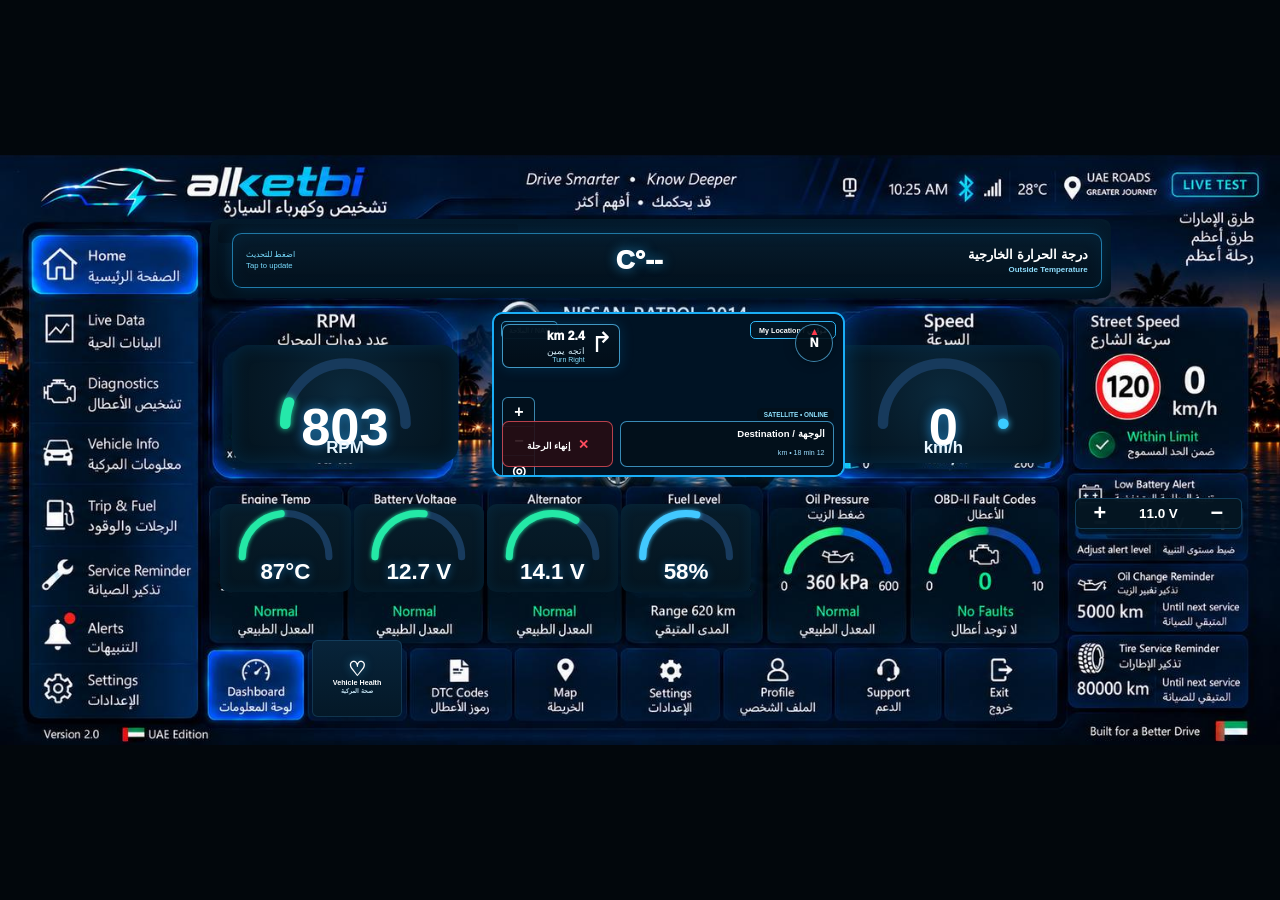
==== index.html @ c37c64e6 "Add files via upload" ====
<!doctype html>
<html lang="ar" dir="rtl">
<head>
  <meta charset="utf-8">
  <meta name="viewport" content="width=device-width,initial-scale=1,maximum-scale=1,viewport-fit=cover">
  <meta name="theme-color" content="#02070c">
  <title>alketbi - Nissan Patrol 2014</title>
  <style>
*{box-sizing:border-box}
html,body{
  margin:0;width:100%;height:100%;overflow:hidden;background:#02070c;
  font-family:-apple-system,BlinkMacSystemFont,"Segoe UI",Tahoma,Arial,sans-serif;
}
button{font:inherit}
#wrap{
  width:100vw;height:100vh;display:flex;align-items:center;justify-content:center;
  background:#02070c;
}
#board{
  position:relative;
  width:min(100vw,216.67vh);
  aspect-ratio:1846/852;
  overflow:hidden;
  background:#02070c;
}
#bg{
  position:absolute;inset:0;width:100%;height:100%;display:block;object-fit:cover;
}

/* ---------- Large gauges ----------
   The old painted gauges are covered by opaque live panels.
   These SVG paths are the ONLY moving indicators, so there is no shaded wedge. */
.large-live{
  position:absolute;z-index:5;
  background:radial-gradient(circle at 50% 42%,#0b293c 0%,#061a28 52%,#03131d 100%);
  border-radius:1.3vw;
  overflow:hidden;
  box-shadow:inset 0 0 18px rgba(0,130,220,.18);
}
.rpm-live{left:18.1%;top:32.3%;width:17.7%;height:19.9%}
.speed-live{left:64.6%;top:32.3%;width:18.2%;height:19.9%}

.large-arc{
  position:absolute;left:7%;top:9%;width:86%;height:64%;
}
.large-arc svg,.mini-arc svg{
  width:100%;height:100%;display:block;overflow:visible;
}
.arc-track,.arc-fill{
  fill:none;
  stroke-linecap:round;
}
.large-arc .arc-track{stroke:#173a5c;stroke-width:14}
.large-arc .arc-fill{
  stroke-width:14;
  stroke-dasharray:100;
  stroke-dashoffset:100;
  transition:stroke-dashoffset .7s ease;
}
.rpm-live .arc-fill{stroke:#25e8aa;filter:drop-shadow(0 0 5px #25e8aa)}
.speed-live .arc-fill{stroke:#3bcaff;filter:drop-shadow(0 0 5px #3bcaff)}

.large-value{
  position:absolute;left:12%;right:12%;top:47%;
  text-align:center;color:#fff;font-weight:900;font-size:4.1vw;line-height:1;
  text-shadow:0 0 12px rgba(44,173,255,.7);
}
.large-unit{
  position:absolute;left:0;right:0;top:79%;
  text-align:center;color:#e7f6ff;font-size:1.32vw;font-weight:800;
}

/* ---------- Small gauges ---------- */
.small-live{
  position:absolute;z-index:5;
  height:14.8%;
  background:linear-gradient(180deg,#071c2a 0%,#041520 100%);
  border-radius:.75vw;
  overflow:hidden;
  box-shadow:inset 0 0 14px rgba(0,120,200,.12);
}
.temp-live{left:17.2%;top:59.2%;width:10.2%}
.batt-live{left:27.65%;top:59.2%;width:10.15%}
.alt-live{left:38.05%;top:59.2%;width:10.2%}
.fuel-live{left:48.55%;top:59.2%;width:10.1%}

.mini-arc{
  position:absolute;left:12%;top:4%;width:76%;height:62%;
}
.mini-arc .arc-track{stroke:#183b5e;stroke-width:13}
.mini-arc .arc-fill{
  stroke-width:13;
  stroke-dasharray:100;
  stroke-dashoffset:100;
  transition:stroke-dashoffset .7s ease;
}
.temp-live .arc-fill,.batt-live .arc-fill,.alt-live .arc-fill{
  stroke:#24e9a6;filter:drop-shadow(0 0 4px #24e9a6);
}
.fuel-live .arc-fill{
  stroke:#42c9ff;filter:drop-shadow(0 0 4px #42c9ff);
}
.mini-value{
  position:absolute;left:7%;right:7%;top:62%;
  color:#fff;font-size:1.75vw;font-weight:900;text-align:center;white-space:nowrap;
  text-shadow:0 0 8px rgba(42,170,255,.55);
}

/* Invisible vehicle-brand tap zones */
.brand-hotspots{
  position:absolute;z-index:8;left:18.3%;top:14.9%;width:57.6%;height:8.0%;
}
.brand-hotspots button{
  position:absolute;top:0;height:100%;width:13.2%;left:calc(var(--x) * 14.3%);
  border:0;background:transparent;border-radius:.6vw;
}
.brand-hotspots button{
  cursor:pointer;
  transition:.18s ease;
}
.brand-hotspots button.active{
  outline:2px solid rgba(55,200,255,.95);
  background:linear-gradient(180deg,rgba(0,145,255,.30),rgba(0,90,190,.20));
  box-shadow:0 0 18px rgba(0,170,255,.85), inset 0 0 16px rgba(0,170,255,.28);
}
#nissanStaticMask{
  position:absolute;
  z-index:7;
  left:32.6%;
  top:14.9%;
  width:7.6%;
  height:8.0%;
  border-radius:.6vw;
  background:rgba(3,17,30,.72);
  border:1px solid rgba(70,150,200,.18);
  pointer-events:none;
  display:none;
}

/* Invisible bottom controls. Real vehicle-control buttons remain DEMO ONLY. */
.hot{position:absolute;z-index:8;border:0;background:transparent}
.live{left:16.6%;top:82.2%;width:7.0%;height:13%}
.health{
  left:24.4%;
  top:82.2%;
  width:7.0%;
  height:13%;
  border:0 !important;
  border-radius:.45vw;
  background:linear-gradient(180deg,#08243a,#041827) !important;
  color:#fff;
  display:flex;
  flex-direction:column;
  align-items:center;
  justify-content:center;
  gap:.22vw;
  text-align:center;
  font-size:.56vw;
  line-height:1.08;
  font-weight:900;
  box-shadow:inset 0 0 0 1px rgba(60,150,210,.22);
  padding:.12vw;
}
.dtc{left:32.2%;top:82.2%;width:7.0%;height:13%;cursor:pointer}
.mapHot{left:40.0%;top:82.2%;width:7.0%;height:13%;cursor:pointer}
.remote{left:49.0%;top:82.2%;width:7.2%;height:13%}
.profileHot{left:57.0%;top:82.2%;width:7.0%;height:13%;cursor:pointer}
.supportHot{left:64.3%;top:82.2%;width:7.0%;height:13%;cursor:pointer}
.exitHot{left:71.6%;top:82.2%;width:7.0%;height:13%;cursor:pointer}

.battery-controls{
  position:absolute;z-index:9;right:3.0%;top:58.1%;width:13.0%;height:5.3%;
  display:flex;align-items:center;justify-content:space-between;
  color:#fff;font-weight:800;
  background:rgba(5,22,34,.98);
  border:1px solid rgba(42,150,210,.32);
  border-radius:.45vw;
  padding:0 .25vw;
}
.battery-controls button{
  width:26%;height:100%;border:0;background:transparent;color:#fff;font-size:1.7vw;
}
#batteryLimit{font-size:1.05vw}

#demoBadge{display:none}
#toast{
  position:absolute;z-index:20;left:50%;bottom:4%;transform:translateX(-50%);
  background:rgba(2,14,24,.94);border:1px solid #1ca9ed;color:#e7f8ff;
  padding:.55vw 1vw;border-radius:.55vw;font-size:1vw;font-weight:700;
  opacity:0;pointer-events:none;transition:opacity .2s ease;
}
#toast.show{opacity:1}

.large-value,.large-unit,.mini-value,#batteryLimit{
  direction:ltr;
  unicode-bidi:isolate;
}




/* Vehicle Info clickable area on the left menu */
#vehicleInfoHotspot{
  position:absolute;
  z-index:40;
  left:2.0%;
  top:52.0%;
  width:14.8%;
  height:8.8%;
  border:0;
  background:transparent;
  cursor:pointer;
  touch-action:manipulation;
  -webkit-tap-highlight-color:transparent;
}

/* Vehicle Info modal */
#vehicleInfoModal{
  position:absolute;
  z-index:60;
  inset:0;
  display:none;
  align-items:center;
  justify-content:center;
  background:rgba(1,8,14,.68);
  backdrop-filter:blur(3px);
}
#vehicleInfoModal.open{display:flex}

.vehicle-info-card{
  width:58%;
  max-width:900px;
  min-width:520px;
  background:linear-gradient(180deg,rgba(7,26,40,.98),rgba(3,14,23,.98));
  border:1px solid #1ca9ef;
  border-radius:1.2vw;
  box-shadow:0 0 30px rgba(0,153,255,.25), inset 0 0 25px rgba(0,100,170,.10);
  color:#eef8ff;
  padding:1.3vw 1.5vw 1.4vw;
  direction:rtl;
}
.vehicle-info-head{
  display:flex;
  align-items:center;
  justify-content:space-between;
  gap:1vw;
  padding-bottom:.9vw;
  border-bottom:1px solid rgba(100,190,240,.25);
}
.vehicle-info-title{
  font-size:1.6vw;
  font-weight:900;
}
.vehicle-info-sub{
  font-size:.9vw;
  color:#7fdcff;
  margin-top:.2vw;
}
#vehicleInfoClose{
  width:2.5vw;
  height:2.5vw;
  border-radius:50%;
  border:1px solid #35baff;
  background:#061a28;
  color:#fff;
  font-size:1.4vw;
  font-weight:900;
}
.vehicle-info-grid{
  display:grid;
  grid-template-columns:repeat(2,1fr);
  gap:.8vw;
  margin-top:1vw;
}
.info-box{
  background:rgba(6,25,39,.88);
  border:1px solid rgba(61,160,218,.28);
  border-radius:.75vw;
  padding:.8vw 1vw;
  min-height:4.6vw;
}
.info-label{
  color:#8fdfff;
  font-size:.8vw;
  margin-bottom:.25vw;
}
.info-value{
  color:#fff;
  font-size:1.25vw;
  font-weight:900;
  direction:ltr;
  unicode-bidi:isolate;
}
.info-status{
  color:#35f2a1;
  font-size:.75vw;
  margin-top:.25vw;
}
.vehicle-info-note{
  margin-top:1vw;
  font-size:.72vw;
  color:#9ab8c9;
  text-align:center;
}

/* Keep the modal usable on smaller screens */
@media (max-width:900px){
  .vehicle-info-card{width:86%;min-width:0}
  .vehicle-info-title{font-size:2.2vw}
  .vehicle-info-sub{font-size:1.3vw}
  #vehicleInfoClose{width:4vw;height:4vw;font-size:2.2vw}
  .info-label{font-size:1.15vw}
  .info-value{font-size:1.8vw}
  .info-status{font-size:1.05vw}
  .vehicle-info-note{font-size:1vw}
}


#diagnosticsHotspot{
  position:absolute;z-index:40;left:2.0%;top:42.2%;width:14.8%;height:8.8%;
  border:0;background:transparent;cursor:pointer;touch-action:manipulation;
  -webkit-tap-highlight-color:transparent;
}
#diagnosticsModal{
  position:absolute;z-index:65;inset:0;display:none;align-items:center;justify-content:center;
  background:rgba(1,8,14,.70);backdrop-filter:blur(3px);
}
#diagnosticsModal.open{display:flex}
.diagnostics-card{
  width:60%;max-width:920px;min-width:520px;
  background:linear-gradient(180deg,rgba(7,26,40,.99),rgba(3,14,23,.99));
  border:1px solid #1ca9ef;border-radius:1.2vw;
  box-shadow:0 0 30px rgba(0,153,255,.25),inset 0 0 25px rgba(0,100,170,.10);
  color:#eef8ff;padding:1.3vw 1.5vw 1.4vw;direction:rtl;
}
.diagnostics-head{display:flex;align-items:center;justify-content:space-between;gap:1vw;
  padding-bottom:.9vw;border-bottom:1px solid rgba(100,190,240,.25)}
.diagnostics-title{font-size:1.6vw;font-weight:900}
.diagnostics-sub{font-size:.9vw;color:#7fdcff;margin-top:.2vw}
#diagnosticsClose{
  width:2.5vw;height:2.5vw;border-radius:50%;border:1px solid #35baff;
  background:#061a28;color:#fff;font-size:1.4vw;font-weight:900;
}
.diagnostics-grid{display:grid;grid-template-columns:repeat(2,1fr);gap:.8vw;margin-top:1vw}
.diag-box{
  background:rgba(6,25,39,.88);border:1px solid rgba(61,160,218,.28);
  border-radius:.75vw;padding:.8vw 1vw;min-height:4.8vw;
}
.diag-label{color:#8fdfff;font-size:.8vw;margin-bottom:.25vw}
.diag-value{color:#fff;font-size:1.25vw;font-weight:900;direction:ltr;unicode-bidi:isolate}
.diag-ok{color:#35f2a1;font-size:.75vw;margin-top:.25vw}
#scanDtcBtn{
  margin-top:1vw;width:100%;border:1px solid #25b6ff;border-radius:.65vw;
  background:linear-gradient(180deg,#0b4b72,#07314e);color:#fff;
  padding:.65vw;font-size:1vw;font-weight:900;
}
#scanStatus{margin-top:.7vw;color:#8edfff;text-align:center;font-size:.75vw}
@media (max-width:900px){
  .diagnostics-card{width:88%;min-width:0}
  .diagnostics-title{font-size:2.2vw}.diagnostics-sub{font-size:1.3vw}
  #diagnosticsClose{width:4vw;height:4vw;font-size:2.2vw}
  .diag-label{font-size:1.15vw}.diag-value{font-size:1.8vw}.diag-ok{font-size:1.05vw}
  #scanDtcBtn{font-size:1.3vw}#scanStatus{font-size:1.05vw}
}


/* Trip & Fuel clickable area */
#tripFuelHotspot{
  position:absolute;
  z-index:40;
  left:2.0%;
  top:61.5%;
  width:14.8%;
  height:8.8%;
  border:0;
  background:transparent;
  cursor:pointer;
  touch-action:manipulation;
  -webkit-tap-highlight-color:transparent;
}

/* Trip & Fuel modal */
#tripFuelModal{
  position:fixed;
  z-index:9999;
  inset:0;
  display:none;
  align-items:center;
  justify-content:center;
  padding:20px;
  background:rgba(1,8,14,.78);
  backdrop-filter:blur(4px);
}
#tripFuelModal.open{display:flex}

.trip-card{
  width:60%;
  max-width:920px;
  min-width:520px;
  background:linear-gradient(180deg,rgba(7,26,40,.99),rgba(3,14,23,.99));
  border:1px solid #1ca9ef;
  border-radius:1.2vw;
  box-shadow:0 0 30px rgba(0,153,255,.25), inset 0 0 25px rgba(0,100,170,.10);
  color:#eef8ff;
  padding:1.3vw 1.5vw 1.4vw;
  direction:rtl;
}
.trip-head{
  display:flex;
  align-items:center;
  justify-content:space-between;
  gap:1vw;
  padding-bottom:.9vw;
  border-bottom:1px solid rgba(100,190,240,.25);
}
.trip-title{font-size:1.6vw;font-weight:900}
.trip-sub{font-size:.9vw;color:#7fdcff;margin-top:.2vw}
#tripClose{
  width:2.5vw;height:2.5vw;border-radius:50%;
  border:1px solid #35baff;background:#061a28;color:#fff;
  font-size:1.4vw;font-weight:900;
}
.trip-grid{
  display:grid;
  grid-template-columns:repeat(2,1fr);
  gap:.8vw;
  margin-top:1vw;
}
.trip-box{
  background:rgba(6,25,39,.88);
  border:1px solid rgba(61,160,218,.28);
  border-radius:.75vw;
  padding:.8vw 1vw;
  min-height:4.8vw;
}
.trip-label{color:#8fdfff;font-size:.8vw;margin-bottom:.25vw}
.trip-value{
  color:#fff;font-size:1.25vw;font-weight:900;
  direction:ltr;unicode-bidi:isolate;
}
.trip-status{color:#35f2a1;font-size:.75vw;margin-top:.25vw}
#resetTripBtn{
  margin-top:1vw;width:100%;
  border:1px solid #25b6ff;border-radius:.65vw;
  background:linear-gradient(180deg,#0b4b72,#07314e);
  color:#fff;padding:.65vw;font-size:1vw;font-weight:900;
}
#tripNote{
  margin-top:.7vw;color:#8edfff;text-align:center;font-size:.75vw;
}
@media (max-width:900px){
  .trip-card{width:88%;min-width:0}
  .trip-title{font-size:2.2vw}.trip-sub{font-size:1.3vw}
  #tripClose{width:4vw;height:4vw;font-size:2.2vw}
  .trip-label{font-size:1.15vw}.trip-value{font-size:1.8vw}
  .trip-status{font-size:1.05vw}
  #resetTripBtn{font-size:1.3vw}#tripNote{font-size:1.05vw}
}


@media (orientation:portrait){
  #tripFuelModal{
    align-items:center;
    justify-content:center;
    padding:18px;
  }

  .trip-card{
    width:92vw;
    max-width:none;
    min-width:0;
    max-height:82vh;
    overflow:auto;
    border-radius:18px;
    padding:18px 16px 16px;
  }

  .trip-title{font-size:24px}
  .trip-sub{font-size:13px}

  #tripClose{
    width:42px;
    height:42px;
    font-size:24px;
    flex:0 0 auto;
  }

  .trip-grid{
    gap:10px;
    margin-top:14px;
  }

  .trip-box{
    min-height:92px;
    padding:12px 14px;
    border-radius:12px;
  }

  .trip-label{font-size:13px}
  .trip-value{font-size:20px}
  .trip-status{font-size:12px}

  #resetTripBtn{
    margin-top:14px;
    padding:12px;
    border-radius:10px;
    font-size:16px;
  }

  #tripNote{
    margin-top:10px;
    font-size:12px;
  }
}


/* Service Reminder clickable area */
#serviceHotspot{
  position:absolute;
  z-index:40;
  left:2.0%;
  top:70.5%;
  width:14.8%;
  height:8.8%;
  border:0;
  background:transparent;
  cursor:pointer;
  touch-action:manipulation;
  -webkit-tap-highlight-color:transparent;
}

/* Service Reminder modal */
#serviceModal{
  position:fixed;
  z-index:10000;
  inset:0;
  display:none;
  align-items:center;
  justify-content:center;
  padding:20px;
  background:rgba(1,8,14,.78);
  backdrop-filter:blur(4px);
}
#serviceModal.open{display:flex}

.service-card{
  width:60%;
  max-width:920px;
  min-width:520px;
  background:linear-gradient(180deg,rgba(7,26,40,.99),rgba(3,14,23,.99));
  border:1px solid #1ca9ef;
  border-radius:1.2vw;
  box-shadow:0 0 30px rgba(0,153,255,.25), inset 0 0 25px rgba(0,100,170,.10);
  color:#eef8ff;
  padding:1.3vw 1.5vw 1.4vw;
  direction:rtl;
}
.service-head{
  display:flex;
  align-items:center;
  justify-content:space-between;
  gap:1vw;
  padding-bottom:.9vw;
  border-bottom:1px solid rgba(100,190,240,.25);
}
.service-title{font-size:1.6vw;font-weight:900}
.service-sub{font-size:.9vw;color:#7fdcff;margin-top:.2vw}
#serviceClose{
  width:2.5vw;height:2.5vw;border-radius:50%;
  border:1px solid #35baff;background:#061a28;color:#fff;
  font-size:1.4vw;font-weight:900;
}
.service-grid{
  display:grid;
  grid-template-columns:repeat(2,1fr);
  gap:.8vw;
  margin-top:1vw;
}
.service-box{
  background:rgba(6,25,39,.88);
  border:1px solid rgba(61,160,218,.28);
  border-radius:.75vw;
  padding:.9vw 1vw;
  min-height:5.2vw;
}
.service-label{color:#8fdfff;font-size:.8vw;margin-bottom:.25vw}
.service-value{
  color:#fff;font-size:1.35vw;font-weight:900;
  direction:ltr;unicode-bidi:isolate;
}
.service-status{color:#35f2a1;font-size:.75vw;margin-top:.3vw}
.service-actions{
  display:grid;
  grid-template-columns:repeat(3,1fr);
  gap:.7vw;
  margin-top:1vw;
}
.service-actions button{
  border:1px solid #25b6ff;
  border-radius:.65vw;
  background:linear-gradient(180deg,#0b4b72,#07314e);
  color:#fff;
  padding:.65vw;
  font-size:.92vw;
  font-weight:900;
}
#serviceNote{
  margin-top:.75vw;
  color:#8edfff;
  text-align:center;
  font-size:.75vw;
}

@media (orientation:portrait){
  #serviceModal{padding:18px}
  .service-card{
    width:92vw;max-width:none;min-width:0;max-height:82vh;overflow:auto;
    border-radius:18px;padding:18px 16px 16px;
  }
  .service-title{font-size:24px}
  .service-sub{font-size:13px}
  #serviceClose{width:42px;height:42px;font-size:24px;flex:0 0 auto}
  .service-grid{gap:10px;margin-top:14px}
  .service-box{min-height:96px;padding:12px 14px;border-radius:12px}
  .service-label{font-size:13px}
  .service-value{font-size:21px}
  .service-status{font-size:12px}
  .service-actions{grid-template-columns:1fr;gap:9px;margin-top:14px}
  .service-actions button{padding:12px;font-size:15px;border-radius:10px}
  #serviceNote{font-size:12px;margin-top:10px}
}


/* Alerts clickable area */
#alertsHotspot{
  position:absolute;
  z-index:40;
  left:2.0%;
  top:79.2%;
  width:14.8%;
  height:8.8%;
  border:0;
  background:transparent;
  cursor:pointer;
  touch-action:manipulation;
  -webkit-tap-highlight-color:transparent;
}

/* Alerts modal */
#alertsModal{
  position:fixed;
  z-index:10001;
  inset:0;
  display:none;
  align-items:center;
  justify-content:center;
  padding:20px;
  background:rgba(1,8,14,.78);
  backdrop-filter:blur(4px);
}
#alertsModal.open{display:flex}

.alerts-card{
  width:60%;
  max-width:920px;
  min-width:520px;
  background:linear-gradient(180deg,rgba(7,26,40,.99),rgba(3,14,23,.99));
  border:1px solid #1ca9ef;
  border-radius:1.2vw;
  box-shadow:0 0 30px rgba(0,153,255,.25), inset 0 0 25px rgba(0,100,170,.10);
  color:#eef8ff;
  padding:1.3vw 1.5vw 1.4vw;
  direction:rtl;
}
.alerts-head{
  display:flex;
  align-items:center;
  justify-content:space-between;
  gap:1vw;
  padding-bottom:.9vw;
  border-bottom:1px solid rgba(100,190,240,.25);
}
.alerts-title{font-size:1.6vw;font-weight:900}
.alerts-sub{font-size:.9vw;color:#7fdcff;margin-top:.2vw}
#alertsClose{
  width:2.5vw;height:2.5vw;border-radius:50%;
  border:1px solid #35baff;background:#061a28;color:#fff;
  font-size:1.4vw;font-weight:900;
}
.alerts-grid{
  display:grid;
  grid-template-columns:repeat(2,1fr);
  gap:.8vw;
  margin-top:1vw;
}
.alert-box{
  background:rgba(6,25,39,.88);
  border:1px solid rgba(61,160,218,.28);
  border-radius:.75vw;
  padding:.9vw 1vw;
  min-height:5.2vw;
}
.alert-label{color:#8fdfff;font-size:.8vw;margin-bottom:.25vw}
.alert-value{
  color:#fff;font-size:1.25vw;font-weight:900;
  direction:ltr;unicode-bidi:isolate;
}
.alert-state{
  margin-top:.3vw;
  font-size:.75vw;
  font-weight:800;
}
.alert-ok{color:#35f2a1}
.alert-warn{color:#ffd35c}
.alert-danger{color:#ff6f6f}

#checkAlertsBtn{
  margin-top:1vw;width:100%;
  border:1px solid #25b6ff;border-radius:.65vw;
  background:linear-gradient(180deg,#0b4b72,#07314e);
  color:#fff;padding:.65vw;font-size:1vw;font-weight:900;
}
#alertsNote{
  margin-top:.75vw;
  color:#8edfff;
  text-align:center;
  font-size:.75vw;
}

@media (orientation:portrait){
  #alertsModal{padding:18px}
  .alerts-card{
    width:92vw;max-width:none;min-width:0;max-height:82vh;overflow:auto;
    border-radius:18px;padding:18px 16px 16px;
  }
  .alerts-title{font-size:24px}
  .alerts-sub{font-size:13px}
  #alertsClose{width:42px;height:42px;font-size:24px;flex:0 0 auto}
  .alerts-grid{gap:10px;margin-top:14px}
  .alert-box{min-height:96px;padding:12px 14px;border-radius:12px}
  .alert-label{font-size:13px}
  .alert-value{font-size:20px}
  .alert-state{font-size:12px}
  #checkAlertsBtn{padding:12px;font-size:15px;border-radius:10px}
  #alertsNote{font-size:12px;margin-top:10px}
}


/* Settings clickable area */
#settingsHotspot{
  position:absolute;
  z-index:40;
  left:2.0%;
  top:87.8%;
  width:14.8%;
  height:8.8%;
  border:0;
  background:transparent;
  cursor:pointer;
  touch-action:manipulation;
  -webkit-tap-highlight-color:transparent;
}

/* Settings modal */
#settingsModal{
  position:fixed;
  z-index:10002;
  inset:0;
  display:none;
  align-items:center;
  justify-content:center;
  padding:20px;
  background:rgba(1,8,14,.78);
  backdrop-filter:blur(4px);
}
#settingsModal.open{display:flex}

.settings-card{
  width:60%;
  max-width:920px;
  min-width:520px;
  background:linear-gradient(180deg,rgba(7,26,40,.99),rgba(3,14,23,.99));
  border:1px solid #1ca9ef;
  border-radius:1.2vw;
  box-shadow:0 0 30px rgba(0,153,255,.25), inset 0 0 25px rgba(0,100,170,.10);
  color:#eef8ff;
  padding:1.3vw 1.5vw 1.4vw;
  direction:rtl;
}
.settings-head{
  display:flex;
  align-items:center;
  justify-content:space-between;
  gap:1vw;
  padding-bottom:.9vw;
  border-bottom:1px solid rgba(100,190,240,.25);
}
.settings-title{font-size:1.6vw;font-weight:900}
.settings-sub{font-size:.9vw;color:#7fdcff;margin-top:.2vw}
#settingsClose{
  width:2.5vw;height:2.5vw;border-radius:50%;
  border:1px solid #35baff;background:#061a28;color:#fff;
  font-size:1.4vw;font-weight:900;
}
.settings-grid{
  display:grid;
  grid-template-columns:repeat(2,1fr);
  gap:.8vw;
  margin-top:1vw;
}
.setting-box{
  background:rgba(6,25,39,.88);
  border:1px solid rgba(61,160,218,.28);
  border-radius:.75vw;
  padding:.9vw 1vw;
  min-height:5.4vw;
}
.setting-label{color:#8fdfff;font-size:.8vw;margin-bottom:.4vw}
.setting-row{
  display:flex;
  align-items:center;
  justify-content:space-between;
  gap:.6vw;
}
.setting-value{
  color:#fff;font-size:1.2vw;font-weight:900;
  direction:ltr;unicode-bidi:isolate;
}
.setting-controls{
  display:flex;
  align-items:center;
  gap:.35vw;
}
.setting-controls button,
.setting-action{
  border:1px solid #25b6ff;
  background:#07263a;
  color:#fff;
  border-radius:.5vw;
  min-width:2.2vw;
  padding:.42vw .65vw;
  font-size:.9vw;
  font-weight:900;
}
.setting-state{
  color:#35f2a1;
  font-size:.75vw;
  margin-top:.35vw;
}
#settingsSaveBtn{
  margin-top:1vw;
  width:100%;
  border:1px solid #25b6ff;
  border-radius:.65vw;
  background:linear-gradient(180deg,#0b4b72,#07314e);
  color:#fff;
  padding:.65vw;
  font-size:1vw;
  font-weight:900;
}
#settingsNote{
  margin-top:.75vw;color:#8edfff;text-align:center;font-size:.75vw;
}

@media (orientation:portrait){
  #settingsModal{padding:18px}
  .settings-card{
    width:92vw;max-width:none;min-width:0;max-height:82vh;overflow:auto;
    border-radius:18px;padding:18px 16px 16px;
  }
  .settings-title{font-size:24px}
  .settings-sub{font-size:13px}
  #settingsClose{width:42px;height:42px;font-size:24px;flex:0 0 auto}
  .settings-grid{grid-template-columns:1fr;gap:10px;margin-top:14px}
  .setting-box{min-height:94px;padding:12px 14px;border-radius:12px}
  .setting-label{font-size:13px}
  .setting-value{font-size:20px}
  .setting-controls button,.setting-action{font-size:14px;padding:9px 12px;border-radius:9px}
  .setting-state{font-size:12px}
  #settingsSaveBtn{padding:12px;font-size:15px;border-radius:10px}
  #settingsNote{font-size:12px;margin-top:10px}
}


/* Live Data clickable area */
#liveDataHotspot{
  position:absolute;
  z-index:40;
  left:2.0%;
  top:33.3%;
  width:14.8%;
  height:8.8%;
  border:0;
  background:transparent;
  cursor:pointer;
  touch-action:manipulation;
  -webkit-tap-highlight-color:transparent;
}

/* Live Data modal */
#liveDataModal{
  position:fixed;
  z-index:10003;
  inset:0;
  display:none;
  align-items:center;
  justify-content:center;
  padding:20px;
  background:rgba(1,8,14,.78);
  backdrop-filter:blur(4px);
}
#liveDataModal.open{display:flex}

.live-card{
  width:62%;
  max-width:960px;
  min-width:540px;
  background:linear-gradient(180deg,rgba(7,26,40,.99),rgba(3,14,23,.99));
  border:1px solid #1ca9ef;
  border-radius:1.2vw;
  box-shadow:0 0 30px rgba(0,153,255,.25), inset 0 0 25px rgba(0,100,170,.10);
  color:#eef8ff;
  padding:1.3vw 1.5vw 1.4vw;
  direction:rtl;
}
.live-head{
  display:flex;
  align-items:center;
  justify-content:space-between;
  gap:1vw;
  padding-bottom:.9vw;
  border-bottom:1px solid rgba(100,190,240,.25);
}
.live-title{font-size:1.6vw;font-weight:900}
.live-sub{font-size:.9vw;color:#7fdcff;margin-top:.2vw}
#liveDataClose{
  width:2.5vw;height:2.5vw;border-radius:50%;
  border:1px solid #35baff;background:#061a28;color:#fff;
  font-size:1.4vw;font-weight:900;
}
.live-grid{
  display:grid;
  grid-template-columns:repeat(2,1fr);
  gap:.8vw;
  margin-top:1vw;
}
.live-box{
  background:rgba(6,25,39,.88);
  border:1px solid rgba(61,160,218,.28);
  border-radius:.75vw;
  padding:.9vw 1vw;
  min-height:5.0vw;
}
.live-label{color:#8fdfff;font-size:.8vw;margin-bottom:.25vw}
.live-value{
  color:#fff;font-size:1.4vw;font-weight:900;
  direction:ltr;unicode-bidi:isolate;
}
.live-state{color:#35f2a1;font-size:.75vw;margin-top:.3vw}
.live-actions{
  display:grid;
  grid-template-columns:repeat(2,1fr);
  gap:.7vw;
  margin-top:1vw;
}
.live-actions button{
  border:1px solid #25b6ff;
  border-radius:.65vw;
  background:linear-gradient(180deg,#0b4b72,#07314e);
  color:#fff;
  padding:.65vw;
  font-size:.95vw;
  font-weight:900;
}
#liveDataNote{
  margin-top:.75vw;color:#8edfff;text-align:center;font-size:.75vw;
}

@media (orientation:portrait){
  #liveDataModal{padding:18px}
  .live-card{
    width:92vw;max-width:none;min-width:0;max-height:82vh;overflow:auto;
    border-radius:18px;padding:18px 16px 16px;
  }
  .live-title{font-size:24px}
  .live-sub{font-size:13px}
  #liveDataClose{width:42px;height:42px;font-size:24px;flex:0 0 auto}
  .live-grid{gap:10px;margin-top:14px}
  .live-box{min-height:94px;padding:12px 14px;border-radius:12px}
  .live-label{font-size:13px}
  .live-value{font-size:21px}
  .live-state{font-size:12px}
  .live-actions{grid-template-columns:1fr;gap:9px;margin-top:14px}
  .live-actions button{padding:12px;font-size:15px;border-radius:10px}
  #liveDataNote{font-size:12px;margin-top:10px}
}


/* Vehicle Health modal */
#vehicleHealthModal{
  position:fixed;
  z-index:10004;
  inset:0;
  display:none;
  align-items:center;
  justify-content:center;
  padding:20px;
  background:rgba(1,8,14,.78);
  backdrop-filter:blur(4px);
}
#vehicleHealthModal.open{display:flex}

.health-card{
  width:62%;
  max-width:960px;
  min-width:540px;
  background:linear-gradient(180deg,rgba(7,26,40,.99),rgba(3,14,23,.99));
  border:1px solid #1ca9ef;
  border-radius:1.2vw;
  box-shadow:0 0 30px rgba(0,153,255,.25), inset 0 0 25px rgba(0,100,170,.10);
  color:#eef8ff;
  padding:1.3vw 1.5vw 1.4vw;
  direction:rtl;
}
.health-head{
  display:flex;
  align-items:center;
  justify-content:space-between;
  gap:1vw;
  padding-bottom:.9vw;
  border-bottom:1px solid rgba(100,190,240,.25);
}
.health-title{font-size:1.6vw;font-weight:900}
.health-sub{font-size:.9vw;color:#7fdcff;margin-top:.2vw}
#vehicleHealthClose{
  width:2.5vw;height:2.5vw;border-radius:50%;
  border:1px solid #35baff;background:#061a28;color:#fff;
  font-size:1.4vw;font-weight:900;
}
.health-overall{
  margin-top:1vw;
  display:flex;
  align-items:center;
  justify-content:space-between;
  background:rgba(6,25,39,.92);
  border:1px solid rgba(61,160,218,.32);
  border-radius:.8vw;
  padding:.9vw 1vw;
}
.health-overall-label{color:#8fdfff;font-size:.85vw}
.health-overall-value{font-size:1.45vw;font-weight:900;color:#35f2a1}
.health-grid{
  display:grid;
  grid-template-columns:repeat(2,1fr);
  gap:.8vw;
  margin-top:.8vw;
}
.health-box{
  background:rgba(6,25,39,.88);
  border:1px solid rgba(61,160,218,.28);
  border-radius:.75vw;
  padding:.9vw 1vw;
  min-height:5vw;
}
.health-label{color:#8fdfff;font-size:.8vw;margin-bottom:.25vw}
.health-value{
  color:#fff;font-size:1.25vw;font-weight:900;
  direction:ltr;unicode-bidi:isolate;
}
.health-state{
  margin-top:.3vw;
  font-size:.75vw;
  font-weight:800;
}
.health-ok{color:#35f2a1}
.health-warn{color:#ffd35c}
.health-danger{color:#ff6f6f}
#healthRefreshBtn{
  margin-top:1vw;width:100%;
  border:1px solid #25b6ff;border-radius:.65vw;
  background:linear-gradient(180deg,#0b4b72,#07314e);
  color:#fff;padding:.65vw;font-size:1vw;font-weight:900;
}
#healthNote{
  margin-top:.75vw;color:#8edfff;text-align:center;font-size:.75vw;
}

@media (orientation:portrait){
  #vehicleHealthModal{padding:18px}
  .health-card{
    width:92vw;max-width:none;min-width:0;max-height:82vh;overflow:auto;
    border-radius:18px;padding:18px 16px 16px;
  }
  .health-title{font-size:24px}
  .health-sub{font-size:13px}
  #vehicleHealthClose{width:42px;height:42px;font-size:24px;flex:0 0 auto}
  .health-overall{padding:12px 14px;border-radius:12px}
  .health-overall-label{font-size:13px}
  .health-overall-value{font-size:22px}
  .health-grid{gap:10px;margin-top:10px}
  .health-box{min-height:94px;padding:12px 14px;border-radius:12px}
  .health-label{font-size:13px}
  .health-value{font-size:20px}
  .health-state{font-size:12px}
  #healthRefreshBtn{padding:12px;font-size:15px;border-radius:10px}
  #healthNote{font-size:12px;margin-top:10px}
}

.health small{font-size:.49vw;color:#c8e7f7;font-weight:800}

.healthIcon{
  display:block;
  color:#fff;
  font-size:1.55vw;
  line-height:.8;
  text-shadow:0 0 8px rgba(65,190,255,.65);
}
@media (orientation:portrait){
  .health{font-size:.60vw}
  .health small{font-size:.52vw}
  .healthIcon{font-size:1.7vw}
}


/* DTC Codes modal */
#dtcModal{
  position:fixed;
  z-index:10005;
  inset:0;
  display:none;
  align-items:center;
  justify-content:center;
  padding:20px;
  background:rgba(1,8,14,.78);
  backdrop-filter:blur(4px);
}
#dtcModal.open{display:flex}

.dtc-card{
  width:62%;
  max-width:960px;
  min-width:540px;
  background:linear-gradient(180deg,rgba(7,26,40,.99),rgba(3,14,23,.99));
  border:1px solid #1ca9ef;
  border-radius:1.2vw;
  box-shadow:0 0 30px rgba(0,153,255,.25), inset 0 0 25px rgba(0,100,170,.10);
  color:#eef8ff;
  padding:1.3vw 1.5vw 1.4vw;
  direction:rtl;
}
.dtc-head{
  display:flex;
  align-items:center;
  justify-content:space-between;
  gap:1vw;
  padding-bottom:.9vw;
  border-bottom:1px solid rgba(100,190,240,.25);
}
.dtc-title{font-size:1.6vw;font-weight:900}
.dtc-sub{font-size:.9vw;color:#7fdcff;margin-top:.2vw}
#dtcClose{
  width:2.5vw;height:2.5vw;border-radius:50%;
  border:1px solid #35baff;background:#061a28;color:#fff;
  font-size:1.4vw;font-weight:900;
}
.dtc-summary{
  display:grid;
  grid-template-columns:repeat(3,1fr);
  gap:.8vw;
  margin-top:1vw;
}
.dtc-summary-box,
.dtc-result{
  background:rgba(6,25,39,.88);
  border:1px solid rgba(61,160,218,.28);
  border-radius:.75vw;
  padding:.9vw 1vw;
}
.dtc-label{color:#8fdfff;font-size:.8vw;margin-bottom:.25vw}
.dtc-value{
  color:#fff;font-size:1.25vw;font-weight:900;
  direction:ltr;unicode-bidi:isolate;
}
.dtc-ok{color:#35f2a1;font-size:.75vw;margin-top:.3vw;font-weight:800}
.dtc-result{margin-top:.8vw}
.dtc-empty{
  padding:1vw 0;
  text-align:center;
  color:#35f2a1;
  font-size:1.05vw;
  font-weight:900;
}
.dtc-help{
  margin-top:.45vw;
  text-align:center;
  color:#8edfff;
  font-size:.75vw;
  line-height:1.4;
}
.dtc-actions{
  display:grid;
  grid-template-columns:1fr;
  gap:.7vw;
  margin-top:1vw;
}
.dtc-actions button{
  border:1px solid #25b6ff;
  border-radius:.65vw;
  background:linear-gradient(180deg,#0b4b72,#07314e);
  color:#fff;
  padding:.65vw;
  font-size:1vw;
  font-weight:900;
}
#dtcNote{
  margin-top:.75vw;
  color:#8edfff;
  text-align:center;
  font-size:.75vw;
}

@media (orientation:portrait){
  #dtcModal{padding:18px}
  .dtc-card{
    width:92vw;max-width:none;min-width:0;max-height:82vh;overflow:auto;
    border-radius:18px;padding:18px 16px 16px;
  }
  .dtc-title{font-size:24px}
  .dtc-sub{font-size:13px}
  #dtcClose{width:42px;height:42px;font-size:24px;flex:0 0 auto}
  .dtc-summary{grid-template-columns:1fr;gap:10px;margin-top:14px}
  .dtc-summary-box,.dtc-result{padding:12px 14px;border-radius:12px}
  .dtc-label{font-size:13px}
  .dtc-value{font-size:20px}
  .dtc-ok{font-size:12px}
  .dtc-empty{font-size:18px;padding:16px 0}
  .dtc-help{font-size:12px}
  .dtc-actions button{padding:12px;font-size:15px;border-radius:10px}
  #dtcNote{font-size:12px;margin-top:10px}
}


/* Map modal */
#mapModal{
  position:fixed;
  z-index:10006;
  inset:0;
  display:none;
  align-items:center;
  justify-content:center;
  padding:20px;
  background:rgba(1,8,14,.80);
  backdrop-filter:blur(4px);
}
#mapModal.open{display:flex}

.map-card{
  width:68%;
  max-width:1050px;
  min-width:580px;
  background:linear-gradient(180deg,rgba(7,26,40,.99),rgba(3,14,23,.99));
  border:1px solid #1ca9ef;
  border-radius:1.2vw;
  box-shadow:0 0 30px rgba(0,153,255,.25), inset 0 0 25px rgba(0,100,170,.10);
  color:#eef8ff;
  padding:1.2vw 1.3vw 1.3vw;
  direction:rtl;
}
.map-head{
  display:flex;
  align-items:center;
  justify-content:space-between;
  gap:1vw;
  padding-bottom:.8vw;
  border-bottom:1px solid rgba(100,190,240,.25);
}
.map-title{font-size:1.6vw;font-weight:900}
.map-sub{font-size:.9vw;color:#7fdcff;margin-top:.2vw}
#mapClose{
  width:2.5vw;height:2.5vw;border-radius:50%;
  border:1px solid #35baff;background:#061a28;color:#fff;
  font-size:1.4vw;font-weight:900;
}
.map-frame-wrap{
  margin-top:1vw;
  border:1px solid rgba(61,160,218,.35);
  border-radius:.8vw;
  overflow:hidden;
  background:#061827;
  height:24vw;
  min-height:260px;
}
#mapFrame{
  width:100%;
  height:100%;
  border:0;
  display:block;
  background:#071827;
}
.map-info{
  display:grid;
  grid-template-columns:repeat(3,1fr);
  gap:.7vw;
  margin-top:.8vw;
}
.map-info-box{
  background:rgba(6,25,39,.88);
  border:1px solid rgba(61,160,218,.28);
  border-radius:.65vw;
  padding:.7vw .85vw;
}
.map-label{color:#8fdfff;font-size:.75vw}
.map-value{
  color:#fff;font-size:1.08vw;font-weight:900;
  margin-top:.2vw;direction:ltr;unicode-bidi:isolate;
}
.map-ok{color:#35f2a1;font-size:.7vw;margin-top:.2vw}
.map-actions{
  display:grid;
  grid-template-columns:repeat(3,1fr);
  gap:.7vw;
  margin-top:.9vw;
}
.map-actions button{
  border:1px solid #25b6ff;
  border-radius:.65vw;
  background:linear-gradient(180deg,#0b4b72,#07314e);
  color:#fff;
  padding:.65vw;
  font-size:.95vw;
  font-weight:900;
}
#mapNote{
  margin-top:.65vw;color:#8edfff;text-align:center;font-size:.72vw;
}

@media (orientation:portrait){
  #mapModal{padding:16px}
  .map-card{
    width:92vw;max-width:none;min-width:0;max-height:84vh;overflow:auto;
    border-radius:18px;padding:16px 14px 14px;
  }
  .map-title{font-size:24px}
  .map-sub{font-size:13px}
  #mapClose{width:42px;height:42px;font-size:24px;flex:0 0 auto}
  .map-frame-wrap{height:26vh;min-height:190px;border-radius:12px}
  .map-info{grid-template-columns:1fr;gap:9px;margin-top:10px}
  .map-info-box{padding:11px 13px;border-radius:10px}
  .map-label{font-size:13px}
  .map-value{font-size:20px}
  .map-ok{font-size:12px}
  .map-actions{grid-template-columns:1fr;gap:9px;margin-top:12px}
  .map-actions button{padding:12px;font-size:15px;border-radius:10px}
  #mapNote{font-size:12px;margin-top:9px}
}


/* Profile modal */
#profileModal{
  position:fixed;
  z-index:10007;
  inset:0;
  display:none;
  align-items:center;
  justify-content:center;
  padding:20px;
  background:rgba(1,8,14,.80);
  backdrop-filter:blur(4px);
}
#profileModal.open{display:flex}

.profile-card{
  width:62%;
  max-width:960px;
  min-width:540px;
  background:linear-gradient(180deg,rgba(7,26,40,.99),rgba(3,14,23,.99));
  border:1px solid #1ca9ef;
  border-radius:1.2vw;
  box-shadow:0 0 30px rgba(0,153,255,.25), inset 0 0 25px rgba(0,100,170,.10);
  color:#eef8ff;
  padding:1.3vw 1.5vw 1.4vw;
  direction:rtl;
}
.profile-head{
  display:flex;
  align-items:center;
  justify-content:space-between;
  gap:1vw;
  padding-bottom:.9vw;
  border-bottom:1px solid rgba(100,190,240,.25);
}
.profile-title{font-size:1.6vw;font-weight:900}
.profile-sub{font-size:.9vw;color:#7fdcff;margin-top:.2vw}
#profileClose{
  width:2.5vw;height:2.5vw;border-radius:50%;
  border:1px solid #35baff;background:#061a28;color:#fff;
  font-size:1.4vw;font-weight:900;
}
.profile-grid{
  display:grid;
  grid-template-columns:repeat(2,1fr);
  gap:.8vw;
  margin-top:1vw;
}
.profile-box{
  background:rgba(6,25,39,.88);
  border:1px solid rgba(61,160,218,.28);
  border-radius:.75vw;
  padding:.9vw 1vw;
  min-height:5.1vw;
}
.profile-label{color:#8fdfff;font-size:.8vw;margin-bottom:.25vw}
.profile-value{
  color:#fff;font-size:1.2vw;font-weight:900;
}
.profile-state{
  color:#35f2a1;font-size:.75vw;margin-top:.3vw;
}
#profileRefreshBtn{
  margin-top:1vw;
  width:100%;
  border:1px solid #25b6ff;
  border-radius:.65vw;
  background:linear-gradient(180deg,#0b4b72,#07314e);
  color:#fff;
  padding:.65vw;
  font-size:1vw;
  font-weight:900;
}
#profileNote{
  margin-top:.75vw;color:#8edfff;text-align:center;font-size:.75vw;
}

@media (orientation:portrait){
  #profileModal{padding:18px}
  .profile-card{
    width:92vw;max-width:none;min-width:0;max-height:82vh;overflow:auto;
    border-radius:18px;padding:18px 16px 16px;
  }
  .profile-title{font-size:24px}
  .profile-sub{font-size:13px}
  #profileClose{width:42px;height:42px;font-size:24px;flex:0 0 auto}
  .profile-grid{grid-template-columns:repeat(2,1fr);gap:9px;margin-top:12px}
  .profile-box{min-height:72px;padding:9px 11px;border-radius:11px}
  .profile-label{font-size:12px}
  .profile-value{font-size:18px}
  .profile-state{font-size:11px}
  #profileRefreshBtn{padding:10px;font-size:14px;border-radius:10px;margin-top:11px}
  #profileNote{font-size:11px;margin-top:8px}
}


#profileBatteryLimit,
#profileTempLimit,
#profileBrightness{
  direction:ltr;
  unicode-bidi:isolate;
  display:inline-block;
}


/* Support modal */
#supportModal{
  position:fixed;
  z-index:10008;
  inset:0;
  display:none;
  align-items:center;
  justify-content:center;
  padding:20px;
  background:rgba(1,8,14,.80);
  backdrop-filter:blur(4px);
}
#supportModal.open{display:flex}

.support-card{
  width:62%;
  max-width:960px;
  min-width:540px;
  background:linear-gradient(180deg,rgba(7,26,40,.99),rgba(3,14,23,.99));
  border:1px solid #1ca9ef;
  border-radius:1.2vw;
  box-shadow:0 0 30px rgba(0,153,255,.25), inset 0 0 25px rgba(0,100,170,.10);
  color:#eef8ff;
  padding:1.3vw 1.5vw 1.4vw;
  direction:rtl;
}
.support-head{
  display:flex;
  align-items:center;
  justify-content:space-between;
  gap:1vw;
  padding-bottom:.9vw;
  border-bottom:1px solid rgba(100,190,240,.25);
}
.support-title{font-size:1.6vw;font-weight:900}
.support-sub{font-size:.9vw;color:#7fdcff;margin-top:.2vw}
#supportClose{
  width:2.5vw;height:2.5vw;border-radius:50%;
  border:1px solid #35baff;background:#061a28;color:#fff;
  font-size:1.4vw;font-weight:900;
}
.support-grid{
  display:grid;
  grid-template-columns:repeat(2,1fr);
  gap:.8vw;
  margin-top:1vw;
}
.support-box{
  background:rgba(6,25,39,.88);
  border:1px solid rgba(61,160,218,.28);
  border-radius:.75vw;
  padding:.9vw 1vw;
  min-height:5vw;
}
.support-label{color:#8fdfff;font-size:.8vw;margin-bottom:.25vw}
.support-value{color:#fff;font-size:1.15vw;font-weight:900}
.support-state{color:#35f2a1;font-size:.75vw;margin-top:.3vw}
.support-actions{
  display:grid;
  grid-template-columns:repeat(2,1fr);
  gap:.7vw;
  margin-top:1vw;
}
.support-actions button{
  border:1px solid #25b6ff;
  border-radius:.65vw;
  background:linear-gradient(180deg,#0b4b72,#07314e);
  color:#fff;
  padding:.65vw;
  font-size:.95vw;
  font-weight:900;
}
#supportNote{
  margin-top:.8vw;
  padding:.7vw .9vw;
  border:1px solid rgba(61,160,218,.22);
  border-radius:.6vw;
  color:#9edfff;
  text-align:center;
  font-size:.75vw;
  line-height:1.45;
}

@media (orientation:portrait){
  #supportModal{padding:18px}
  .support-card{
    width:92vw;max-width:none;min-width:0;max-height:82vh;overflow:auto;
    border-radius:18px;padding:18px 16px 16px;
  }
  .support-title{font-size:24px}
  .support-sub{font-size:13px}
  #supportClose{width:42px;height:42px;font-size:24px;flex:0 0 auto}
  .support-grid{grid-template-columns:1fr;gap:10px;margin-top:14px}
  .support-box{min-height:82px;padding:11px 13px;border-radius:11px}
  .support-label{font-size:13px}
  .support-value{font-size:19px}
  .support-state{font-size:12px}
  .support-actions{grid-template-columns:1fr;gap:9px;margin-top:12px}
  .support-actions button{padding:12px;font-size:15px;border-radius:10px}
  #supportNote{font-size:12px;margin-top:9px;padding:10px 12px}
}


/* Exit confirmation */
#exitModal{
  position:fixed;
  z-index:10020;
  inset:0;
  display:none;
  align-items:center;
  justify-content:center;
  padding:20px;
  background:rgba(1,8,14,.86);
  backdrop-filter:blur(5px);
}
#exitModal.open{display:flex}
.exit-card{
  width:min(88vw,560px);
  background:linear-gradient(180deg,rgba(7,26,40,.99),rgba(3,14,23,.99));
  border:1px solid #1ca9ef;
  border-radius:18px;
  box-shadow:0 0 30px rgba(0,153,255,.25);
  color:#eef8ff;
  padding:28px 22px 22px;
  text-align:center;
  direction:rtl;
}
.exit-icon{font-size:54px;line-height:1;margin-bottom:10px}
.exit-title{font-size:28px;font-weight:900}
.exit-sub{font-size:15px;color:#8fdfff;margin-top:8px;line-height:1.5}
#returnDashboardBtn{
  width:100%;
  margin-top:20px;
  border:1px solid #25b6ff;
  border-radius:12px;
  background:linear-gradient(180deg,#0b4b72,#07314e);
  color:#fff;
  padding:13px;
  font-size:17px;
  font-weight:900;
}


/* Active vehicle selector */
.allVehiclesHot{
  position:absolute;z-index:8;
  left:76.2%;top:14.9%;width:9.7%;height:8.0%;
  border:0;background:transparent;border-radius:.6vw;cursor:pointer;
}

.selected-vehicle-badge{
  position:absolute;
  z-index:7;
  left:37.0%;
  top:24.0%;
  width:30.5%;
  min-height:8.4%;
  display:flex;
  flex-direction:column;
  align-items:center;
  justify-content:center;
  background:linear-gradient(180deg,rgba(5,19,31,.995),rgba(4,15,25,.995));
  border:1px solid rgba(58,170,232,.22);
  border-radius:.55vw;
  color:#fff;
  text-align:center;
  pointer-events:none;
  box-shadow:0 0 12px rgba(0,120,210,.12);
}
.selected-vehicle-name{
  font-size:1.22vw;
  line-height:1.05;
  font-weight:900;
  letter-spacing:.02em;
}
.selected-vehicle-engine{
  margin-top:.22vw;
  color:#9edfff;
  font-size:.70vw;
  font-weight:800;
}
.selected-demo-note{
  color:#35f2a1;
  font-size:.48vw;
  margin-top:.12vw;
  font-weight:800;
}

#vehicleSelectModal{
  position:fixed;
  z-index:10030;
  inset:0;
  display:none;
  align-items:center;
  justify-content:center;
  padding:20px;
  background:rgba(1,8,14,.84);
  backdrop-filter:blur(5px);
}
#vehicleSelectModal.open{display:flex}
.vehicle-select-card{
  width:64%;
  max-width:980px;
  min-width:560px;
  background:linear-gradient(180deg,rgba(7,26,40,.99),rgba(3,14,23,.99));
  border:1px solid #1ca9ef;
  border-radius:1.2vw;
  box-shadow:0 0 30px rgba(0,153,255,.25);
  color:#eef8ff;
  padding:1.25vw 1.4vw 1.35vw;
  direction:rtl;
}
.vehicle-select-head{
  display:flex;
  align-items:center;
  justify-content:space-between;
  gap:1vw;
  padding-bottom:.8vw;
  border-bottom:1px solid rgba(100,190,240,.25);
}
.vehicle-select-title{font-size:1.6vw;font-weight:900}
.vehicle-select-sub{font-size:.85vw;color:#7fdcff;margin-top:.2vw}
#vehicleSelectClose{
  width:2.5vw;height:2.5vw;border-radius:50%;
  border:1px solid #35baff;background:#061a28;color:#fff;
  font-size:1.4vw;font-weight:900;
}
.vehicle-options{
  display:grid;
  grid-template-columns:repeat(2,1fr);
  gap:.7vw;
  margin-top:1vw;
}
.vehicle-option{
  border:1px solid rgba(61,160,218,.35);
  border-radius:.7vw;
  background:rgba(6,25,39,.92);
  color:#fff;
  padding:.85vw 1vw;
  text-align:right;
}
.vehicle-option strong{display:block;font-size:1.05vw}
.vehicle-option span{display:block;color:#8fdfff;font-size:.72vw;margin-top:.18vw}
.vehicle-option.active{
  border-color:#20baff;
  box-shadow:0 0 14px rgba(0,174,255,.28);
  background:linear-gradient(180deg,rgba(8,70,108,.95),rgba(5,36,58,.98));
}
#vehicleSelectNote{
  margin-top:.8vw;
  color:#9edfff;
  text-align:center;
  font-size:.72vw;
  line-height:1.45;
}

@media (orientation:portrait){
  .selected-vehicle-name{font-size:1.28vw}
  .selected-vehicle-engine{font-size:.74vw}
  .selected-demo-note{font-size:.54vw}
  #vehicleSelectModal{padding:16px}
  .vehicle-select-card{
    width:92vw;max-width:none;min-width:0;max-height:82vh;overflow:auto;
    border-radius:18px;padding:17px 15px 15px;
  }
  .vehicle-select-title{font-size:24px}
  .vehicle-select-sub{font-size:13px}
  #vehicleSelectClose{width:42px;height:42px;font-size:24px;flex:0 0 auto}
  .vehicle-options{grid-template-columns:1fr;gap:9px;margin-top:13px}
  .vehicle-option{padding:11px 13px;border-radius:11px}
  .vehicle-option strong{font-size:17px}
  .vehicle-option span{font-size:12px}
  #vehicleSelectNote{font-size:12px;margin-top:9px}
}


/* Dynamic vehicle artwork shown for non-Nissan profiles */
#vehicleStage{
  position:absolute;
  z-index:6;
  left:36.0%;
  top:32.7%;
  width:32.8%;
  height:29.5%;
  display:none;
  align-items:center;
  justify-content:center;
  overflow:hidden;
  border-radius:.65vw;
  background:
    radial-gradient(circle at 50% 72%, rgba(20,105,160,.26), transparent 40%),
    linear-gradient(180deg,#061827 0%,#04131f 58%,#03101a 100%);
  box-shadow:inset 0 0 24px rgba(0,115,190,.18);
  pointer-events:none;
}
#vehicleStage::before{
  content:"";
  position:absolute;
  inset:auto 0 0 0;
  height:22%;
  background:linear-gradient(180deg,rgba(5,31,49,.2),rgba(4,43,69,.58));
  border-top:1px solid rgba(53,165,225,.15);
}
#vehicleArt{
  position:relative;
  z-index:2;
  width:94%;
  height:92%;
  display:flex;
  align-items:center;
  justify-content:center;
}
#vehicleArt svg{
  width:100%;
  height:100%;
  overflow:visible;
  filter:drop-shadow(0 10px 12px rgba(0,0,0,.55));
}


/* Toyota model selector */
#toyotaModal{
  position:fixed;
  z-index:10040;
  inset:0;
  display:none;
  align-items:center;
  justify-content:center;
  padding:18px;
  background:rgba(1,8,14,.88);
  backdrop-filter:blur(5px);
}
#toyotaModal.open{display:flex}
.toyota-card{
  width:72%;
  max-width:1120px;
  min-width:640px;
  max-height:84vh;
  overflow:auto;
  background:
    linear-gradient(180deg,rgba(7,26,40,.995),rgba(3,14,23,.995));
  border:1px solid #1ca9ef;
  border-radius:18px;
  box-shadow:0 0 34px rgba(0,153,255,.28);
  color:#eef8ff;
  padding:18px;
  direction:rtl;
}
.toyota-head{
  display:flex;
  align-items:center;
  justify-content:space-between;
  gap:14px;
  padding-bottom:12px;
  border-bottom:1px solid rgba(100,190,240,.25);
}
.toyota-title{font-size:27px;font-weight:900}
.toyota-sub{font-size:13px;color:#7fdcff;margin-top:4px}
#toyotaClose{
  width:42px;height:42px;border-radius:50%;
  border:1px solid #35baff;background:#061a28;color:#fff;
  font-size:24px;font-weight:900;flex:0 0 auto;
}
.toyota-grid{
  display:grid;
  grid-template-columns:repeat(4,1fr);
  gap:10px;
  margin-top:14px;
}
.toyota-model{
  border:1px solid rgba(61,160,218,.36);
  border-radius:12px;
  background:linear-gradient(180deg,rgba(7,31,49,.96),rgba(4,20,33,.98));
  color:#fff;
  padding:13px 12px;
  min-height:72px;
  text-align:right;
  box-shadow:inset 0 0 12px rgba(0,110,185,.06);
}
.toyota-model strong{display:block;font-size:15px}
.toyota-model span{display:block;color:#8fdfff;font-size:11px;margin-top:5px}
.toyota-model.active{
  border-color:#20baff;
  box-shadow:0 0 16px rgba(0,174,255,.38), inset 0 0 16px rgba(0,145,255,.16);
  background:linear-gradient(180deg,rgba(8,75,118,.98),rgba(5,38,62,.99));
}
#toyotaNote{
  margin-top:12px;
  padding:10px 12px;
  border:1px solid rgba(61,160,218,.20);
  border-radius:10px;
  color:#9edfff;
  text-align:center;
  font-size:12px;
  line-height:1.5;
}
@media (orientation:portrait){
  #toyotaModal{padding:14px}
  .toyota-card{width:93vw;min-width:0;max-height:82vh;padding:15px}
  .toyota-title{font-size:22px}
  .toyota-sub{font-size:12px}
  .toyota-grid{grid-template-columns:repeat(2,1fr);gap:9px}
  .toyota-model{min-height:68px;padding:10px}
  .toyota-model strong{font-size:14px}
  .toyota-model span{font-size:10px}
}


/* ===== New main layout: Outside Temperature + Map ===== */
.brand-hotspots,
#allVehiclesBtn,
#nissanStaticMask,
#vehicleStage,
#selectedVehicleBadge{
  display:none !important;
}

#outsideTempBar{
  position:absolute;
  z-index:25;
  left:18.1%;
  top:14.25%;
  width:68.0%;
  height:8.7%;
  box-sizing:border-box;
  display:grid;
  grid-template-columns:1.2fr .8fr 1fr;
  align-items:center;
  gap:.6vw;
  padding:.55vw 1vw;
  border:1px solid rgba(47,176,238,.65);
  border-radius:.75vw;
  background:linear-gradient(180deg,rgba(6,28,45,.985),rgba(3,17,29,.99));
  box-shadow:0 0 16px rgba(0,157,255,.18), inset 0 0 16px rgba(0,112,190,.08);
  color:#fff;
  direction:rtl;
}
.outside-temp-title{
  font-size:1.05vw;
  font-weight:900;
  text-align:right;
  line-height:1.15;
}
.outside-temp-title small{
  display:block;
  margin-top:.18vw;
  font-size:.62vw;
  color:#8fdfff;
  font-weight:700;
}
#outsideTempValue{
  text-align:center;
  font-size:2.05vw;
  font-weight:950;
  color:#fff;
  text-shadow:0 0 12px rgba(42,183,255,.65);
  white-space:nowrap;
}
#outsideTempMeta{
  text-align:left;
  color:#78dcff;
  font-size:.60vw;
  line-height:1.35;
}
#outsideTempBtn{
  all:unset;
  position:absolute;
  inset:0;
  cursor:pointer;
  border-radius:.75vw;
}
#outsideTempBar.loading #outsideTempValue{opacity:.6}

#mainMapStage{
  position:absolute;
  z-index:24;
  left:34.2%;
  top:24.3%;
  width:36.0%;
  height:38.0%;
  box-sizing:border-box;
  overflow:hidden;
  border:1px solid #1daef3;
  border-radius:.7vw;
  background:#061827;
  box-shadow:0 0 20px rgba(0,153,255,.20);
}
#mainMapStage iframe{
  width:100%;
  height:100%;
  border:0;
  display:block;
  background:#061827;
}
#mainMapHeader{
  position:absolute;
  z-index:3;
  left:.55vw;
  right:.55vw;
  top:.5vw;
  display:flex;
  justify-content:space-between;
  align-items:center;
  gap:.5vw;
  pointer-events:none;
}
.main-map-badge{
  padding:.28vw .55vw;
  border:1px solid rgba(80,190,245,.55);
  border-radius:.4vw;
  background:rgba(3,18,30,.88);
  color:#dff5ff;
  font-size:.58vw;
  font-weight:900;
  backdrop-filter:blur(3px);
}
#mainMapLocateBtn{
  pointer-events:auto;
  border:1px solid #28b7fb;
  border-radius:.4vw;
  background:rgba(3,28,45,.92);
  color:#fff;
  padding:.30vw .62vw;
  font-size:.56vw;
  font-weight:900;
}
#mainMapStatus{
  position:absolute;
  z-index:3;
  left:.55vw;
  bottom:.5vw;
  padding:.24vw .5vw;
  border-radius:.38vw;
  background:rgba(3,18,30,.88);
  color:#8fe1ff;
  font-size:.50vw;
  font-weight:800;
  pointer-events:none;
}

@media (orientation:portrait){
  #outsideTempBar{
    left:17.8%;
    width:68.7%;
  }
}


/* Final cleanup: hide the old baked-in "Select Vehicle" title */
#oldVehicleTitleMask{
  position:absolute;
  z-index:23;
  left:17.0%;
  top:11.7%;
  width:23.5%;
  height:3.2%;
  background:linear-gradient(180deg,rgba(4,21,35,.99),rgba(3,16,27,.99));
  border-radius:.25vw;
  pointer-events:none;
}

/* Slightly cleaner temperature bar alignment */
#outsideTempBar{
  top:13.35%;
  height:9.25%;
  padding:.62vw 1.05vw;
}

/* Slightly cleaner map alignment */
#mainMapStage{
  top:23.9%;
  height:38.3%;
}


/* Hide the entire old vehicle-selection row baked into the background image */
#oldVehicleRowMask{
  position:absolute;
  z-index:22;
  left:16.4%;
  top:10.9%;
  width:70.4%;
  height:13.4%;
  background:
    linear-gradient(180deg,
      rgba(5,24,39,1) 0%,
      rgba(4,19,31,1) 55%,
      rgba(3,15,25,1) 100%);
  border-radius:.7vw;
  box-shadow:inset 0 0 20px rgba(0,120,190,.06);
  pointer-events:none;
}

/* Keep temperature and map above the mask */
#outsideTempBar{ z-index:25 !important; }
#mainMapStage{ z-index:24 !important; }


/* ===== Navigation-style central map ===== */
#mainMapStage{
  left:38.4%;
  top:26.6%;
  width:27.6%;
  height:28.0%;
  border:2px solid #1aaef6;
  border-radius:.85vw;
  box-shadow:0 0 24px rgba(0,153,255,.28), inset 0 0 18px rgba(0,0,0,.35);
  background:#061827;
}
#mainMapStage iframe{
  filter:saturate(1.08) contrast(1.05);
}
#mainMapHeader{
  top:.55vw;
  left:.55vw;
  right:.55vw;
}
.main-map-badge{
  background:rgba(3,16,28,.90);
  border-color:rgba(76,192,247,.75);
  color:#eefaff;
}
#mainMapLocateBtn{
  background:rgba(3,22,37,.94);
  border-color:#31baf9;
}

/* Navigation turn instruction card */
#navTurnCard{
  position:absolute;
  z-index:5;
  left:.7vw;
  top:.8vw;
  width:9.2vw;
  min-width:0;
  padding:.35vw .45vw;
  border:1px solid rgba(82,190,244,.78);
  border-radius:.55vw;
  background:linear-gradient(180deg,rgba(3,21,35,.96),rgba(2,14,24,.96));
  color:#fff;
  box-shadow:0 0 14px rgba(0,130,210,.22);
  direction:rtl;
  pointer-events:none;
}
#navTurnIcon{
  float:right;
  font-size:2.2vw;
  line-height:1;
  margin-left:.45vw;
  color:#fff;
}
#navTurnDistance{
  font-size:.95vw;
  font-weight:950;
}
#navTurnText{
  font-size:.72vw;
  color:#d8f3ff;
  margin-top:.12vw;
}
#navTurnTextEn{
  font-size:.55vw;
  color:#85dfff;
}

/* Compass bubble */
#navCompass{
  position:absolute;
  z-index:5;
  right:.75vw;
  top:.8vw;
  width:2.8vw;
  height:2.8vw;
  min-width:38px;
  min-height:38px;
  border-radius:50%;
  display:flex;
  align-items:center;
  justify-content:center;
  background:rgba(3,17,28,.92);
  border:1px solid rgba(90,190,240,.68);
  color:#fff;
  font-weight:950;
  font-size:.95vw;
  box-shadow:0 0 12px rgba(0,0,0,.35);
  pointer-events:none;
}
#navCompass::before{
  content:"▲";
  position:absolute;
  top:.15vw;
  color:#ff394d;
  font-size:.72vw;
}

/* Fake zoom controls matching the reference style */
#navZoomControls{
  position:absolute;
  z-index:5;
  left:.7vw;
  top:6.5vw;
  display:flex;
  flex-direction:column;
  border:1px solid rgba(80,180,230,.72);
  border-radius:.45vw;
  overflow:hidden;
  background:rgba(3,17,28,.90);
}
.navZoomBtn{
  width:2.15vw;
  height:2.05vw;
  min-width:31px;
  min-height:29px;
  border:0;
  border-bottom:1px solid rgba(80,180,230,.40);
  background:transparent;
  color:#fff;
  font-size:1.25vw;
  font-weight:900;
}
.navZoomBtn:last-child{border-bottom:0}

/* Bottom trip strip */
#navTripStrip{
  position:absolute;
  z-index:5;
  left:.7vw;
  right:.7vw;
  bottom:.65vw;
  min-height:2.8vw;
  display:grid;
  grid-template-columns:1.45fr .75fr;
  gap:.55vw;
  align-items:center;
  pointer-events:none;
}
#navDestination{
  padding:.45vw .65vw;
  border:1px solid rgba(75,181,235,.75);
  border-radius:.52vw;
  background:rgba(3,17,28,.92);
  color:#fff;
  direction:rtl;
  line-height:1.25;
}
#navDestination strong{
  display:block;
  font-size:.75vw;
}
#navDestination span{
  color:#9bdfff;
  font-size:.55vw;
}
#navEndTrip{
  pointer-events:auto;
  height:100%;
  min-height:3vw;
  border:1px solid rgba(255,89,102,.68);
  border-radius:.52vw;
  background:rgba(38,14,20,.90);
  color:#fff;
  font-weight:900;
  font-size:.72vw;
}
#navEndTrip b{
  color:#ff4d60;
  font-size:1.05vw;
  margin-left:.28vw;
}

#mainMapStatus{
  left:auto;
  right:.65vw;
  bottom:4.25vw;
  background:rgba(3,17,28,.90);
}

@media (max-width:900px){
  #navTurnCard{min-width:125px}
  #navTurnIcon{font-size:2.7vw}
  #navTurnDistance{font-size:1.25vw}
  #navTurnText{font-size:.9vw}
  #navTurnTextEn{font-size:.7vw}
}

</style>
</head>
<body>
  <div id="wrap">
    <div id="board">
      <img id="bg" src="[data-uri]" alt="Nissan Patrol 2014 dashboard">

      <!-- Large clean live gauges: these opaque panels hide the old painted gauges -->
      <section class="large-live rpm-live" aria-label="RPM">
        <div class="large-arc">
          <svg viewBox="0 0 180 100" aria-hidden="true">
            <path class="arc-track" pathLength="100" d="M10 90 A80 80 0 0 1 170 90"/>
            <path id="rpmArc" class="arc-fill" pathLength="100" d="M10 90 A80 80 0 0 1 170 90"/>
          </svg>
        </div>
        <div id="rpmValue" class="large-value">1650</div>
        <div class="large-unit">RPM</div>
      </section>

      <section class="large-live speed-live" aria-label="Speed">
        <div class="large-arc">
          <svg viewBox="0 0 180 100" aria-hidden="true">
            <path class="arc-track" pathLength="100" d="M10 90 A80 80 0 0 1 170 90"/>
            <path id="speedArc" class="arc-fill" pathLength="100" d="M10 90 A80 80 0 0 1 170 90"/>
          </svg>
        </div>
        <div id="speedValue" class="large-value">72</div>
        <div class="large-unit">km/h</div>
      </section>

      <!-- Small clean live gauges -->
      <section class="small-live temp-live">
        <div class="mini-arc">
          <svg viewBox="0 0 180 100" aria-hidden="true">
            <path class="arc-track" pathLength="100" d="M10 90 A80 80 0 0 1 170 90"/>
            <path id="tempArc" class="arc-fill" pathLength="100" d="M10 90 A80 80 0 0 1 170 90"/>
          </svg>
        </div>
        <div id="tempValue" class="mini-value">87°C</div>
      </section>

      <section class="small-live batt-live">
        <div class="mini-arc">
          <svg viewBox="0 0 180 100" aria-hidden="true">
            <path class="arc-track" pathLength="100" d="M10 90 A80 80 0 0 1 170 90"/>
            <path id="battArc" class="arc-fill" pathLength="100" d="M10 90 A80 80 0 0 1 170 90"/>
          </svg>
        </div>
        <div id="battValue" class="mini-value">12.7 V</div>
      </section>

      <section class="small-live alt-live">
        <div class="mini-arc">
          <svg viewBox="0 0 180 100" aria-hidden="true">
            <path class="arc-track" pathLength="100" d="M10 90 A80 80 0 0 1 170 90"/>
            <path id="altArc" class="arc-fill" pathLength="100" d="M10 90 A80 80 0 0 1 170 90"/>
          </svg>
        </div>
        <div id="altValue" class="mini-value">14.2 V</div>
      </section>

      <section class="small-live fuel-live">
        <div class="mini-arc fuel-arc">
          <svg viewBox="0 0 180 100" aria-hidden="true">
            <path class="arc-track" pathLength="100" d="M10 90 A80 80 0 0 1 170 90"/>
            <path id="fuelArc" class="arc-fill" pathLength="100" d="M10 90 A80 80 0 0 1 170 90"/>
          </svg>
        </div>
        <div id="fuelValue" class="mini-value">64%</div>
      </section>

      <!-- Simple interactive overlays -->
      <div class="brand-hotspots" aria-label="Vehicle selector">
        <button data-brand="Toyota" style="--x:0"></button>
        <button data-brand="Lexus" style="--x:1"></button>
        <button data-brand="Nissan" class="active" style="--x:2"></button>
        <button data-brand="Honda" style="--x:3"></button>
        <button data-brand="Mercedes" style="--x:4"></button>
        <button data-brand="GMC" style="--x:5"></button>
        <button data-brand="Ford" style="--x:6"></button>
      </div>
      <div id="nissanStaticMask" aria-hidden="true"></div>
      <button id="allVehiclesBtn" class="allVehiclesHot" aria-label="All Vehicles"></button>

      <div id="vehicleStage" aria-hidden="true">
        <div id="vehicleArt"></div>
      </div>

      <div id="selectedVehicleBadge" class="selected-vehicle-badge">
        <div id="selectedVehicleName" class="selected-vehicle-name">Nissan Patrol 2014</div>
        <div id="selectedVehicleEngine" class="selected-vehicle-engine">5.6L V8</div>
        <div id="selectedVehicleDemoNote" class="selected-demo-note">LIVE TEST</div>
      </div>


      <div id="oldVehicleRowMask" aria-hidden="true"></div>
      <div id="oldVehicleTitleMask" aria-hidden="true"></div>

      <div id="outsideTempBar">
        <button id="outsideTempBtn" aria-label="تحديث درجة الحرارة الخارجية"></button>
        <div class="outside-temp-title">
          درجة الحرارة الخارجية
          <small>Outside Temperature</small>
        </div>
        <div id="outsideTempValue">--°C</div>
        <div id="outsideTempMeta">
          اضغط للتحديث<br>
          Tap to update
        </div>
      </div>

      
      <div id="mainMapStage">
        <iframe
          id="mainMapFrame"
          title="Navigation Map"
          loading="lazy"
          src="https://www.google.com/maps?q=United%20Arab%20Emirates&z=8&t=k&output=embed">
        </iframe>

        <div id="navTurnCard">
          <div id="navTurnIcon">↱</div>
          <div id="navTurnDistance">2.4 km</div>
          <div id="navTurnText">اتجه يمين</div>
          <div id="navTurnTextEn">Turn Right</div>
        </div>

        <div id="navCompass">N</div>

        <div id="navZoomControls">
          <button class="navZoomBtn" type="button">+</button>
          <button class="navZoomBtn" type="button">−</button>
          <button class="navZoomBtn" type="button">◎</button>
        </div>

        <div id="mainMapHeader">
          <button id="mainMapLocateBtn">موقعي / My Location</button>
          <div class="main-map-badge">NAV / الملاحة</div>
        </div>

        <div id="mainMapStatus">SATELLITE • ONLINE</div>

        <div id="navTripStrip">
          <div id="navDestination">
            <strong>الوجهة / Destination</strong>
            <span>12 km • 18 min</span>
          </div>
          <button id="navEndTrip" type="button"><b>✕</b> إنهاء الرحلة</button>
        </div>
      </div>

      <div class="control-hotspots">
        <button id="liveBtn" class="hot live" aria-label="Live Data"></button>
        <button id="healthBtn" class="hot health" aria-label="Vehicle Health">
          <span class="healthIcon" aria-hidden="true">♡</span>
          <span>Vehicle Health<br><small>صحة المركبة</small></span>
        </button>
        <button id="dtcBtn" class="hot dtc" aria-label="DTC Codes"></button>
        <button id="mapBtn" class="hot mapHot" aria-label="Map"></button>
        <button id="remoteBtn" class="hot remote" aria-label="Remote Start"></button>
        <button id="profileBtn" class="hot profileHot" aria-label="Profile"></button>
        <button id="supportBtn" class="hot supportHot" aria-label="Support"></button>
        <button id="exitBtn" class="hot exitHot" aria-label="Exit to Dashboard"></button>
      </div>

      <div class="battery-controls">
        <button id="minusBtn" aria-label="خفض حد البطارية">−</button>
        <span id="batteryLimit">11.0 V</span>
        <button id="plusBtn" aria-label="رفع حد البطارية">+</button>
      </div>

      <div id="demoBadge">LIVE TEST</div>
      
      <button id="vehicleInfoHotspot" aria-label="معلومات المركبة"></button>

      <div id="vehicleInfoModal" aria-hidden="true">
        <div class="vehicle-info-card">
          <div class="vehicle-info-head">
            <div>
              <div class="vehicle-info-title">معلومات المركبة / Vehicle Info</div>
              <div class="vehicle-info-sub">Nissan Patrol 2014</div>
            </div>
            <button id="vehicleInfoClose" aria-label="إغلاق">×</button>
          </div>

          <div class="vehicle-info-grid">
            <div class="info-box">
              <div class="info-label">المركبة / Vehicle</div>
              <div class="info-value">Nissan Patrol 2014</div>
              <div class="info-status">Selected Vehicle</div>
            </div>

            <div class="info-box">
              <div class="info-label">المحرك / Engine</div>
              <div class="info-value">5.6L V8</div>
              <div class="info-status">Demo profile</div>
            </div>

            <div class="info-box">
              <div class="info-label">البطارية / Battery</div>
              <div id="infoBattery" class="info-value">12.8 V</div>
              <div class="info-status">Live Test</div>
            </div>

            <div class="info-box">
              <div class="info-label">الدينمو / Alternator</div>
              <div id="infoAlternator" class="info-value">14.2 V</div>
              <div class="info-status">Charging</div>
            </div>

            <div class="info-box">
              <div class="info-label">الوقود / Fuel</div>
              <div id="infoFuel" class="info-value">58%</div>
              <div class="info-status">Live Test</div>
            </div>

            <div class="info-box">
              <div class="info-label">أعطال OBD-II / DTC</div>
              <div class="info-value">0</div>
              <div class="info-status">No Faults</div>
            </div>
          </div>

          <div class="vehicle-info-note">
            البيانات الحالية تجريبية (LIVE TEST) حتى يتم توصيل جهاز OBD المعتمد.
          </div>
        </div>
      </div>

      
      <button id="diagnosticsHotspot" aria-label="تشخيص الأعطال"></button>
      <div id="diagnosticsModal" aria-hidden="true">
        <div class="diagnostics-card">
          <div class="diagnostics-head">
            <div>
              <div class="diagnostics-title">تشخيص الأعطال / Diagnostics</div>
              <div class="diagnostics-sub">Nissan Patrol 2014 — LIVE TEST</div>
            </div>
            <button id="diagnosticsClose" aria-label="إغلاق">×</button>
          </div>
          <div class="diagnostics-grid">
            <div class="diag-box"><div class="diag-label">أكواد الأعطال / DTC Codes</div><div id="diagDtc" class="diag-value">0</div><div class="diag-ok">No Faults</div></div>
            <div class="diag-box"><div class="diag-label">حرارة المحرك / Engine Temp</div><div id="diagTemp" class="diag-value">88°C</div><div class="diag-ok">Normal</div></div>
            <div class="diag-box"><div class="diag-label">البطارية / Battery</div><div id="diagBattery" class="diag-value">12.8 V</div><div class="diag-ok">Normal</div></div>
            <div class="diag-box"><div class="diag-label">الدينمو / Alternator</div><div id="diagAlternator" class="diag-value">14.2 V</div><div class="diag-ok">Charging</div></div>
            <div class="diag-box"><div class="diag-label">RPM</div><div id="diagRpm" class="diag-value">750</div><div class="diag-ok">Live Test</div></div>
            <div class="diag-box"><div class="diag-label">الوقود / Fuel</div><div id="diagFuel" class="diag-value">58%</div><div class="diag-ok">Live Test</div></div>
          </div>
          <button id="scanDtcBtn">فحص الأعطال / Scan DTC</button>
          <div id="scanStatus">البيانات الحالية تجريبية حتى يتم توصيل جهاز OBD المعتمد.</div>
        </div>
      </div>

      
      <button id="tripFuelHotspot" aria-label="الرحلات والوقود"></button>

      <div id="tripFuelModal" aria-hidden="true">
        <div class="trip-card">
          <div class="trip-head">
            <div>
              <div class="trip-title">الرحلات والوقود / Trip & Fuel</div>
              <div class="trip-sub">Nissan Patrol 2014 — LIVE TEST</div>
            </div>
            <button id="tripClose" aria-label="إغلاق">×</button>
          </div>

          <div class="trip-grid">
            <div class="trip-box">
              <div class="trip-label">مسافة الرحلة / Trip Distance</div>
              <div id="tripDistance" class="trip-value">12.4 km</div>
              <div class="trip-status">Demo trip</div>
            </div>

            <div class="trip-box">
              <div class="trip-label">مدة الرحلة / Trip Time</div>
              <div id="tripTime" class="trip-value">00:18:24</div>
              <div class="trip-status">Live Test</div>
            </div>

            <div class="trip-box">
              <div class="trip-label">استهلاك الوقود / Avg. Consumption</div>
              <div id="tripConsumption" class="trip-value">16.8 L/100 km</div>
              <div class="trip-status">Demo estimate</div>
            </div>

            <div class="trip-box">
              <div class="trip-label">المدى المتبقي / Remaining Range</div>
              <div id="tripRange" class="trip-value">620 km</div>
              <div class="trip-status">Estimated</div>
            </div>

            <div class="trip-box">
              <div class="trip-label">مستوى الوقود / Fuel Level</div>
              <div id="tripFuelLevel" class="trip-value">58%</div>
              <div class="trip-status">Live Test</div>
            </div>

            <div class="trip-box">
              <div class="trip-label">السرعة الحالية / Current Speed</div>
              <div id="tripSpeed" class="trip-value">0 km/h</div>
              <div class="trip-status">Live Test</div>
            </div>
          </div>

          <button id="resetTripBtn">إعادة ضبط الرحلة / Reset Trip</button>
          <div id="tripNote">البيانات الحالية تجريبية حتى يتم توصيل جهاز OBD المعتمد.</div>
        </div>
      </div>

      
      <button id="serviceHotspot" aria-label="تذكير الصيانة"></button>

      <div id="serviceModal" aria-hidden="true">
        <div class="service-card">
          <div class="service-head">
            <div>
              <div class="service-title">تذكير الصيانة / Service Reminder</div>
              <div class="service-sub">Nissan Patrol 2014 — LIVE TEST</div>
            </div>
            <button id="serviceClose" aria-label="إغلاق">×</button>
          </div>

          <div class="service-grid">
            <div class="service-box">
              <div class="service-label">تغيير الزيت / Oil Change</div>
              <div id="oilRemain" class="service-value">5000 km</div>
              <div class="service-status">Remaining</div>
            </div>

            <div class="service-box">
              <div class="service-label">صيانة الإطارات / Tire Service</div>
              <div id="tireRemain" class="service-value">10000 km</div>
              <div class="service-status">Remaining</div>
            </div>

            <div class="service-box">
              <div class="service-label">الصيانة العامة / General Service</div>
              <div id="generalRemain" class="service-value">8000 km</div>
              <div class="service-status">Remaining</div>
            </div>

            <div class="service-box">
              <div class="service-label">حالة الصيانة / Service Status</div>
              <div id="serviceStatus" class="service-value">OK</div>
              <div class="service-status">No service due</div>
            </div>
          </div>

          <div class="service-actions">
            <button id="resetOilBtn">إعادة ضبط الزيت / Reset Oil</button>
            <button id="resetTireBtn">إعادة ضبط الإطارات / Reset Tires</button>
            <button id="resetAllServiceBtn">إعادة ضبط الكل / Reset All</button>
          </div>

          <div id="serviceNote">
            القيم الحالية تجريبية ويمكن تعديلها لاحقًا حسب جدول صيانة السيارة.
          </div>
        </div>
      </div>

      
      <button id="alertsHotspot" aria-label="التنبيهات"></button>

      <div id="alertsModal" aria-hidden="true">
        <div class="alerts-card">
          <div class="alerts-head">
            <div>
              <div class="alerts-title">التنبيهات / Alerts</div>
              <div class="alerts-sub">Nissan Patrol 2014 — LIVE TEST</div>
            </div>
            <button id="alertsClose" aria-label="إغلاق">×</button>
          </div>

          <div class="alerts-grid">
            <div class="alert-box">
              <div class="alert-label">البطارية / Battery</div>
              <div id="alertBatteryValue" class="alert-value">12.8 V</div>
              <div id="alertBatteryState" class="alert-state alert-ok">Normal</div>
            </div>

            <div class="alert-box">
              <div class="alert-label">حرارة المحرك / Engine Temp</div>
              <div id="alertTempValue" class="alert-value">88°C</div>
              <div id="alertTempState" class="alert-state alert-ok">Normal</div>
            </div>

            <div class="alert-box">
              <div class="alert-label">الدينمو / Alternator</div>
              <div id="alertAltValue" class="alert-value">14.2 V</div>
              <div id="alertAltState" class="alert-state alert-ok">Charging</div>
            </div>

            <div class="alert-box">
              <div class="alert-label">الوقود / Fuel</div>
              <div id="alertFuelValue" class="alert-value">58%</div>
              <div id="alertFuelState" class="alert-state alert-ok">Normal</div>
            </div>

            <div class="alert-box">
              <div class="alert-label">أعطال OBD-II / DTC</div>
              <div id="alertDtcValue" class="alert-value">0</div>
              <div id="alertDtcState" class="alert-state alert-ok">No Faults</div>
            </div>

            <div class="alert-box">
              <div class="alert-label">حالة التنبيهات / Overall Status</div>
              <div id="alertOverallValue" class="alert-value">OK</div>
              <div id="alertOverallState" class="alert-state alert-ok">All systems normal</div>
            </div>
          </div>

          <button id="checkAlertsBtn">فحص التنبيهات / Check Alerts</button>
          <div id="alertsNote">القيم الحالية تجريبية حتى يتم توصيل جهاز OBD المعتمد.</div>
        </div>
      </div>

      
      <button id="settingsHotspot" aria-label="الإعدادات"></button>

      <div id="settingsModal" aria-hidden="true">
        <div class="settings-card">
          <div class="settings-head">
            <div>
              <div class="settings-title">الإعدادات / Settings</div>
              <div class="settings-sub">Nissan Patrol 2014 — LIVE TEST</div>
            </div>
            <button id="settingsClose" aria-label="إغلاق">×</button>
          </div>

          <div class="settings-grid">
            <div class="setting-box">
              <div class="setting-label">حد تنبيه البطارية / Low Battery Alert</div>
              <div class="setting-row">
                <div id="settingsBatteryLimit" class="setting-value">11.0 V</div>
                <div class="setting-controls">
                  <button id="settingsBatteryMinus">−</button>
                  <button id="settingsBatteryPlus">+</button>
                </div>
              </div>
              <div class="setting-state">Adjustable 9.0–13.0 V</div>
            </div>

            <div class="setting-box">
              <div class="setting-label">حد حرارة المحرك / High Temp Alert</div>
              <div class="setting-row">
                <div id="settingsTempLimit" class="setting-value">105°C</div>
                <div class="setting-controls">
                  <button id="settingsTempMinus">−</button>
                  <button id="settingsTempPlus">+</button>
                </div>
              </div>
              <div class="setting-state">Adjustable 95–115°C</div>
            </div>

            <div class="setting-box">
              <div class="setting-label">التنبيهات / Alerts</div>
              <div class="setting-row">
                <div id="settingsAlertsState" class="setting-value">ON</div>
                <button id="settingsAlertsToggle" class="setting-action">تشغيل / إيقاف</button>
              </div>
              <div class="setting-state">Enable or disable visual alert status</div>
            </div>

            <div class="setting-box">
              <div class="setting-label">سطوع الواجهة / Display Brightness</div>
              <div class="setting-row">
                <div id="settingsBrightnessValue" class="setting-value">100%</div>
                <div class="setting-controls">
                  <button id="settingsBrightnessMinus">−</button>
                  <button id="settingsBrightnessPlus">+</button>
                </div>
              </div>
              <div class="setting-state">70–120%</div>
            </div>
          </div>

          <button id="settingsSaveBtn">حفظ الإعدادات / Save Settings</button>
          <div id="settingsNote">الإعدادات تخص النسخة التجريبية الحالية.</div>
        </div>
      </div>

      
      <button id="liveDataHotspot" aria-label="البيانات الحية"></button>

      <div id="liveDataModal" aria-hidden="true">
        <div class="live-card">
          <div class="live-head">
            <div>
              <div class="live-title">البيانات الحية / Live Data</div>
              <div class="live-sub">Nissan Patrol 2014 — LIVE TEST</div>
            </div>
            <button id="liveDataClose" aria-label="إغلاق">×</button>
          </div>

          <div class="live-grid">
            <div class="live-box">
              <div class="live-label">دورات المحرك / RPM</div>
              <div id="liveRpm" class="live-value">750 RPM</div>
              <div class="live-state">Engine speed</div>
            </div>

            <div class="live-box">
              <div class="live-label">السرعة / Speed</div>
              <div id="liveSpeed" class="live-value">0 km/h</div>
              <div class="live-state">Vehicle speed</div>
            </div>

            <div class="live-box">
              <div class="live-label">حرارة المحرك / Engine Temp</div>
              <div id="liveTemp" class="live-value">88°C</div>
              <div class="live-state">Live Test</div>
            </div>

            <div class="live-box">
              <div class="live-label">البطارية / Battery</div>
              <div id="liveBattery" class="live-value">12.8 V</div>
              <div class="live-state">Live Test</div>
            </div>

            <div class="live-box">
              <div class="live-label">الدينمو / Alternator</div>
              <div id="liveAlternator" class="live-value">14.2 V</div>
              <div class="live-state">Charging</div>
            </div>

            <div class="live-box">
              <div class="live-label">الوقود / Fuel</div>
              <div id="liveFuel" class="live-value">58%</div>
              <div class="live-state">Live Test</div>
            </div>
          </div>

          <div class="live-actions">
            <button id="livePauseBtn">إيقاف مؤقت / Pause</button>
            <button id="liveRefreshBtn">تحديث الآن / Refresh</button>
          </div>

          <div id="liveDataNote">البيانات الحالية تجريبية حتى يتم توصيل جهاز OBD المعتمد.</div>
        </div>
      </div>

      
      <div id="vehicleHealthModal" aria-hidden="true">
        <div class="health-card">
          <div class="health-head">
            <div>
              <div class="health-title">صحة المركبة / Vehicle Health</div>
              <div class="health-sub">Nissan Patrol 2014 — LIVE TEST</div>
            </div>
            <button id="vehicleHealthClose" aria-label="إغلاق">×</button>
          </div>

          <div class="health-overall">
            <div>
              <div class="health-overall-label">الحالة العامة / Overall Health</div>
            </div>
            <div id="healthOverall" class="health-overall-value">GOOD</div>
          </div>

          <div class="health-grid">
            <div class="health-box">
              <div class="health-label">المحرك / Engine</div>
              <div id="healthEngineValue" class="health-value">88°C</div>
              <div id="healthEngineState" class="health-state health-ok">Normal</div>
            </div>

            <div class="health-box">
              <div class="health-label">البطارية / Battery</div>
              <div id="healthBatteryValue" class="health-value">12.8 V</div>
              <div id="healthBatteryState" class="health-state health-ok">Normal</div>
            </div>

            <div class="health-box">
              <div class="health-label">الدينمو / Alternator</div>
              <div id="healthAltValue" class="health-value">14.2 V</div>
              <div id="healthAltState" class="health-state health-ok">Charging</div>
            </div>

            <div class="health-box">
              <div class="health-label">الوقود / Fuel</div>
              <div id="healthFuelValue" class="health-value">58%</div>
              <div id="healthFuelState" class="health-state health-ok">Normal</div>
            </div>

            <div class="health-box">
              <div class="health-label">أعطال OBD-II / DTC</div>
              <div id="healthDtcValue" class="health-value">0</div>
              <div id="healthDtcState" class="health-state health-ok">No Faults</div>
            </div>

            <div class="health-box">
              <div class="health-label">السرعة / Speed</div>
              <div id="healthSpeedValue" class="health-value">0 km/h</div>
              <div class="health-state health-ok">Live Test</div>
            </div>
          </div>

          <button id="healthRefreshBtn">تحديث صحة المركبة / Refresh Health</button>
          <div id="healthNote">النتائج الحالية تجريبية وليست فحصًا ميكانيكيًا حقيقيًا حتى يتم توصيل جهاز OBD المعتمد.</div>
        </div>
      </div>

      
      <div id="dtcModal" aria-hidden="true">
        <div class="dtc-card">
          <div class="dtc-head">
            <div>
              <div class="dtc-title">رموز الأعطال / DTC Codes</div>
              <div class="dtc-sub">Nissan Patrol 2014 — LIVE TEST</div>
            </div>
            <button id="dtcClose" aria-label="إغلاق">×</button>
          </div>

          <div class="dtc-summary">
            <div class="dtc-summary-box">
              <div class="dtc-label">عدد الأكواد / Code Count</div>
              <div id="dtcCount" class="dtc-value">0</div>
              <div class="dtc-ok">No Faults</div>
            </div>

            <div class="dtc-summary-box">
              <div class="dtc-label">لمبة المحرك / Check Engine</div>
              <div id="dtcMil" class="dtc-value">OFF</div>
              <div class="dtc-ok">Normal</div>
            </div>

            <div class="dtc-summary-box">
              <div class="dtc-label">حالة الفحص / Scan Status</div>
              <div id="dtcScanState" class="dtc-value">READY</div>
              <div class="dtc-ok">Live Test</div>
            </div>
          </div>

          <div class="dtc-result">
            <div class="dtc-label">الأكواد المكتشفة / Detected Codes</div>
            <div id="dtcList" class="dtc-empty">لا توجد رموز أعطال / No DTC codes found</div>
            <div class="dtc-help">
              عند توصيل جهاز OBD المعتمد ستظهر هنا الأكواد الحقيقية مثل P0xxx مع وصف كل عطل.
            </div>
          </div>

          <div class="dtc-actions">
            <button id="dtcScanBtn">فحص رموز الأعطال / Scan DTC Codes</button>
          </div>

          <div id="dtcNote">
            الفحص الحالي تجريبي ولا يقرأ أو يمسح أعطال السيارة الحقيقية.
          </div>
        </div>
      </div>

      
      <div id="mapModal" aria-hidden="true">
        <div class="map-card">
          <div class="map-head">
            <div>
              <div class="map-title">الخريطة / Map</div>
              <div class="map-sub">Nissan Patrol 2014 — UAE MAP</div>
            </div>
            <button id="mapClose" aria-label="إغلاق">×</button>
          </div>

          <div class="map-frame-wrap">
            <iframe
              id="mapFrame"
              title="UAE Map"
              loading="lazy"
              src="https://www.google.com/maps?q=United%20Arab%20Emirates&z=7&output=embed">
            </iframe>
          </div>

          <div class="map-info">
            <div class="map-info-box">
              <div class="map-label">سرعة المركبة / Vehicle Speed</div>
              <div id="mapSpeed" class="map-value">0 km/h</div>
              <div class="map-ok">Live Test</div>
            </div>

            <div class="map-info-box">
              <div class="map-label">سرعة الطريق / Road Limit</div>
              <div class="map-value">120 km/h</div>
              <div class="map-ok">Demo value</div>
            </div>

            <div class="map-info-box">
              <div class="map-label">حالة الخريطة / Map Status</div>
              <div class="map-value">ONLINE</div>
              <div class="map-ok">Google Maps</div>
            </div>
          </div>

          <div class="map-actions">
            <button id="openAppleMapsBtn">فتح Apple Maps / Open Apple Maps</button>
            <button id="openGoogleMapsBtn">فتح Google Maps / Open Google Maps</button>
            <button id="refreshMapBtn">تحديث الخريطة / Refresh Map</button>
          </div>

          <div id="mapNote">
            إذا لم تظهر الخريطة داخل النافذة، استخدم زر Apple Maps أو Google Maps. الموقع الدقيق غير مستخدم في هذه النسخة.
          </div>
        </div>
      </div>

      
      <div id="profileModal" aria-hidden="true">
        <div class="profile-card">
          <div class="profile-head">
            <div>
              <div class="profile-title">الملف الشخصي / Profile</div>
              <div class="profile-sub">alketbi — Vehicle Profile</div>
            </div>
            <button id="profileClose" aria-label="إغلاق">×</button>
          </div>

          <div class="profile-grid">
            <div class="profile-box">
              <div class="profile-label">المركبة / Vehicle</div>
              <div class="profile-value">Nissan Patrol 2014</div>
              <div class="profile-state">Selected Vehicle</div>
            </div>

            <div class="profile-box">
              <div class="profile-label">المحرك / Engine</div>
              <div class="profile-value">5.6L V8</div>
              <div class="profile-state">Vehicle profile</div>
            </div>

            <div class="profile-box">
              <div class="profile-label">حد البطارية / Battery Alert</div>
              <div id="profileBatteryLimit" class="profile-value">11.0 V</div>
              <div class="profile-state">Saved setting</div>
            </div>

            <div class="profile-box">
              <div class="profile-label">حد الحرارة / Temp Alert</div>
              <div id="profileTempLimit" class="profile-value">105°C</div>
              <div class="profile-state">Saved setting</div>
            </div>

            <div class="profile-box">
              <div class="profile-label">التنبيهات / Alerts</div>
              <div id="profileAlerts" class="profile-value">ON</div>
              <div class="profile-state">Current setting</div>
            </div>

            <div class="profile-box">
              <div class="profile-label">سطوع الواجهة / Brightness</div>
              <div id="profileBrightness" class="profile-value">100%</div>
              <div class="profile-state">Current setting</div>
            </div>
          </div>

          <button id="profileRefreshBtn">تحديث الملف / Refresh Profile</button>
          <div id="profileNote">يعرض هذا القسم بيانات المركبة والإعدادات المحفوظة على هذا الجهاز.</div>
        </div>
      </div>

      
      <div id="supportModal" aria-hidden="true">
        <div class="support-card">
          <div class="support-head">
            <div>
              <div class="support-title">الدعم / Support</div>
              <div class="support-sub">alketbi — System Help</div>
            </div>
            <button id="supportClose" aria-label="إغلاق">×</button>
          </div>

          <div class="support-grid">
            <div class="support-box">
              <div class="support-label">المركبة / Vehicle</div>
              <div class="support-value">Nissan Patrol 2014</div>
              <div class="support-state">Profile active</div>
            </div>

            <div class="support-box">
              <div class="support-label">إصدار البرنامج / App Version</div>
              <div class="support-value">Version 2.0</div>
              <div class="support-state">UAE Edition</div>
            </div>

            <div class="support-box">
              <div class="support-label">حالة البيانات / Data Mode</div>
              <div class="support-value">LIVE TEST</div>
              <div class="support-state">Demo data active</div>
            </div>

            <div class="support-box">
              <div class="support-label">جهاز OBD / OBD Device</div>
              <div id="supportObdState" class="support-value">NOT CONNECTED</div>
              <div class="support-state">Waiting for approved adapter</div>
            </div>
          </div>

          <div class="support-actions">
            <button id="supportCheckBtn">فحص النظام / System Check</button>
            <button id="supportGuideBtn">دليل المساعدة / Help Guide</button>
          </div>

          <div id="supportNote">
            البرنامج يعمل حاليًا في الوضع التجريبي. عند توصيل جهاز OBD المعتمد سنحوّل البيانات إلى قراءات حقيقية.
          </div>
        </div>
      </div>

      
      <div id="exitModal" aria-hidden="true">
        <div class="exit-card">
          <div class="exit-icon">↩</div>
          <div class="exit-title">تم الخروج / Exit</div>
          <div class="exit-sub">
            تم إغلاق نوافذ البرنامج والعودة من جلسة العرض الحالية.<br>
            المتصفح نفسه سيبقى مفتوحًا.
          </div>
          <button id="returnDashboardBtn">العودة إلى Dashboard / Return</button>
        </div>
      </div>

      
      <div id="vehicleSelectModal" aria-hidden="true">
        <div class="vehicle-select-card">
          <div class="vehicle-select-head">
            <div>
              <div class="vehicle-select-title">اختيار المركبة / Select Vehicle</div>
              <div class="vehicle-select-sub">اختر ملف المركبة التجريبي</div>
            </div>
            <button id="vehicleSelectClose" aria-label="إغلاق">×</button>
          </div>

          <div class="vehicle-options">
            <button class="vehicle-option" data-select-brand="Toyota">
              <strong>Toyota</strong><span>Land Cruiser 2014 — 5.7L V8</span>
            </button>
            <button class="vehicle-option" data-select-brand="Lexus">
              <strong>Lexus</strong><span>LX 570 2014 — 5.7L V8</span>
            </button>
            <button class="vehicle-option active" data-select-brand="Nissan">
              <strong>Nissan</strong><span>Patrol 2014 — 5.6L V8</span>
            </button>
            <button class="vehicle-option" data-select-brand="Honda">
              <strong>Honda</strong><span>Pilot 2014 — 3.5L V6</span>
            </button>
            <button class="vehicle-option" data-select-brand="Mercedes">
              <strong>Mercedes-Benz</strong><span>G 500 2014 — 5.5L V8</span>
            </button>
            <button class="vehicle-option" data-select-brand="GMC">
              <strong>GMC</strong><span>Yukon 2014 — 5.3L V8</span>
            </button>
            <button class="vehicle-option" data-select-brand="Ford">
              <strong>Ford</strong><span>Expedition 2014 — 5.4L V8</span>
            </button>
          </div>

          <div id="vehicleSelectNote">
            هذه المرحلة تغيّر بيانات ملف المركبة داخل البرنامج. صورة السيارة الرئيسية الحالية ستبقى تجريبية مؤقتًا.
          </div>
        </div>
      </div>

      
      <div id="toyotaModal" aria-hidden="true">
        <div class="toyota-card">
          <div class="toyota-head">
            <div>
              <div class="toyota-title">Toyota / تويوتا</div>
              <div class="toyota-sub">اختر الموديل / Select Model</div>
            </div>
            <button id="toyotaClose" aria-label="إغلاق">×</button>
          </div>

          <div class="toyota-grid">
            <button class="toyota-model active" data-model="Land Cruiser 2014" data-engine="5.7L V8"><strong>Land Cruiser</strong><span>لاند كروزر</span></button>
            <button class="toyota-model" data-model="Land Cruiser Prado" data-engine="Select year / اختر السنة"><strong>Land Cruiser Prado</strong><span>برادو</span></button>
            <button class="toyota-model" data-model="Fortuner" data-engine="Select year / اختر السنة"><strong>Fortuner</strong><span>فورتشنر</span></button>
            <button class="toyota-model" data-model="Hilux" data-engine="Select year / اختر السنة"><strong>Hilux</strong><span>هايلكس</span></button>

            <button class="toyota-model" data-model="Camry" data-engine="Select year / اختر السنة"><strong>Camry</strong><span>كامري</span></button>
            <button class="toyota-model" data-model="Corolla" data-engine="Select year / اختر السنة"><strong>Corolla</strong><span>كورولا</span></button>
            <button class="toyota-model" data-model="Yaris" data-engine="Select year / اختر السنة"><strong>Yaris</strong><span>يارس</span></button>
            <button class="toyota-model" data-model="Crown" data-engine="Select year / اختر السنة"><strong>Crown</strong><span>كراون</span></button>

            <button class="toyota-model" data-model="RAV4" data-engine="Select year / اختر السنة"><strong>RAV4</strong><span>راف فور</span></button>
            <button class="toyota-model" data-model="Corolla Cross" data-engine="Select year / اختر السنة"><strong>Corolla Cross</strong><span>كورولا كروس</span></button>
            <button class="toyota-model" data-model="Highlander" data-engine="Select year / اختر السنة"><strong>Highlander</strong><span>هايلاندر</span></button>
            <button class="toyota-model" data-model="Urban Cruiser" data-engine="Select year / اختر السنة"><strong>Urban Cruiser</strong><span>أوربان كروزر</span></button>

            <button class="toyota-model" data-model="Raize" data-engine="Select year / اختر السنة"><strong>Raize</strong><span>رايز</span></button>
            <button class="toyota-model" data-model="Rush" data-engine="Select year / اختر السنة"><strong>Rush</strong><span>راش</span></button>
            <button class="toyota-model" data-model="Innova" data-engine="Select year / اختر السنة"><strong>Innova</strong><span>إنوفا</span></button>
            <button class="toyota-model" data-model="Sienna" data-engine="Select year / اختر السنة"><strong>Sienna</strong><span>سيينا</span></button>

            <button class="toyota-model" data-model="Hiace" data-engine="Select year / اختر السنة"><strong>Hiace</strong><span>هايس</span></button>
            <button class="toyota-model" data-model="Coaster" data-engine="Select year / اختر السنة"><strong>Coaster</strong><span>كوستر</span></button>
            <button class="toyota-model" data-model="Tundra" data-engine="Select year / اختر السنة"><strong>Tundra</strong><span>تندرا</span></button>
            <button class="toyota-model" data-model="Tacoma" data-engine="Select year / اختر السنة"><strong>Tacoma</strong><span>تاكوما</span></button>

            <button class="toyota-model" data-model="Sequoia" data-engine="Select year / اختر السنة"><strong>Sequoia</strong><span>سيكويا</span></button>
            <button class="toyota-model" data-model="GR Supra" data-engine="Select year / اختر السنة"><strong>GR Supra</strong><span>سوبرا</span></button>
            <button class="toyota-model" data-model="GR86" data-engine="Select year / اختر السنة"><strong>GR86</strong><span>جي آر 86</span></button>
            <button class="toyota-model" data-model="Prius" data-engine="Select year / اختر السنة"><strong>Prius</strong><span>بريوس</span></button>

            <button class="toyota-model" data-model="bZ4X" data-engine="Electric / كهربائي"><strong>bZ4X</strong><span>كهربائي</span></button>
            <button class="toyota-model" data-model="Alphard" data-engine="Select year / اختر السنة"><strong>Alphard</strong><span>ألفارد</span></button>
            <button class="toyota-model" data-model="Vellfire" data-engine="Select year / اختر السنة"><strong>Vellfire</strong><span>فيلفاير</span></button>
            <button class="toyota-model" data-model="Century" data-engine="Select year / اختر السنة"><strong>Century</strong><span>سنشري</span></button>
          </div>

          <div id="toyotaNote">
            عند الضغط على Toyota تظهر موديلات تويوتا هنا. اختر الموديل، وبعدها يمكننا إضافة سنة الصنع والصورة الخاصة بكل موديل.
          </div>
        </div>
      </div>

      <div id="toast" role="status" aria-live="polite"></div>
    </div>
  </div>
  <script>
// Alketbi editable demo dashboard
// Current values are SIMULATED. Replace this data source with approved OBD data later.

let running = true;
let batteryLimit = 11.0;

let state = {
  rpm: 750,
  speed: 0,
  temp: 88,
  batt: 12.8,
  alt: 14.2,
  fuel: 58
};

let tripState = {
  distanceKm: 12.4,
  seconds: 1104,
  avgConsumption: 16.8
};

let serviceState = {
  oilKm: 5000,
  tireKm: 10000,
  generalKm: 8000
};

let settingsState = {
  tempLimit: 105,
  alertsEnabled: true,
  brightness: 100
};

const $ = id => document.getElementById(id);

function clamp(v,min,max){ return Math.max(min,Math.min(max,v)); }

function setArc(id,fraction){
  fraction = clamp(fraction,0,1);
  $(id).style.strokeDashoffset = (100 * (1 - fraction)).toFixed(1);
}

function render(){
  $('rpmValue').textContent = Math.round(state.rpm);
  $('speedValue').textContent = Math.round(state.speed);
  $('tempValue').textContent = Math.round(state.temp) + '°C';
  $('battValue').textContent = state.batt.toFixed(1) + ' V';
  $('altValue').textContent = state.alt.toFixed(1) + ' V';
  $('fuelValue').textContent = Math.round(state.fuel) + '%';

  setArc('rpmArc', state.rpm / 7000);
  setArc('speedArc', state.speed / 240);
  setArc('tempArc', (state.temp - 50) / 80);
  setArc('battArc', (state.batt - 10) / 5);
  setArc('altArc', (state.alt - 10) / 6);
  setArc('fuelArc', state.fuel / 100);
}

function tick(){
  if(!running) return;
  state.rpm = clamp(state.rpm + Math.round((Math.random()-.5)*120),650,4200);
  state.speed = clamp(state.speed + Math.round((Math.random()-.5)*5),0,140);
  state.temp = clamp(state.temp + (Math.random()-.5)*2.3,82,98);
  state.batt = clamp(state.batt + (Math.random()-.5)*.25,12.2,13.0);
  state.alt = clamp(state.alt + (Math.random()-.5)*.28,13.7,14.7);
  state.fuel = clamp(state.fuel + Math.round((Math.random()-.5)*2),5,100);

  // Demo trip progression: 1.2 seconds per simulation tick.
  tripState.seconds += 1.2;
  const demoDeltaKm = state.speed * (1.2 / 3600);
  tripState.distanceKm += demoDeltaKm;

  serviceState.oilKm -= demoDeltaKm;
  serviceState.tireKm -= demoDeltaKm;
  serviceState.generalKm -= demoDeltaKm;

  render();
  syncVehicleInfo();
  syncDiagnostics();
  syncTripFuel();
  syncServiceReminder();
  syncAlerts();
  syncSettings();
  syncLiveData();
  syncVehicleHealth();
  syncDtcCodes();
  syncMapPanel();
  syncProfile();
}

function toast(message){
  const t=$('toast');
  t.textContent=message;
  t.classList.add('show');
  clearTimeout(window.__toastTimer);
  window.__toastTimer=setTimeout(()=>t.classList.remove('show'),1800);
}

// Vehicle selector
const vehicleProfiles = {
  Toyota:   { brand:'Toyota', model:'Toyota Land Cruiser 2014', engine:'5.7L V8' },
  Lexus:    { brand:'Lexus', model:'Lexus LX 570 2014', engine:'5.7L V8' },
  Nissan:   { brand:'Nissan', model:'Nissan Patrol 2014', engine:'5.6L V8' },
  Honda:    { brand:'Honda', model:'Honda Pilot 2014', engine:'3.5L V6' },
  Mercedes: { brand:'Mercedes', model:'Mercedes-Benz G 500 2014', engine:'5.5L V8' },
  GMC:      { brand:'GMC', model:'GMC Yukon 2014', engine:'5.3L V8' },
  Ford:     { brand:'Ford', model:'Ford Expedition 2014', engine:'5.4L V8' }
};

let selectedVehicle = vehicleProfiles.Nissan;


function vehicleSvg(brand){
  const base = {
    Toyota:   { body:'#e8eef3', trim:'#23384a', glass:'#7db4d2', label:'TOYOTA', roof:'round', grille:'wide' },
    Lexus:    { body:'#f3f4f5', trim:'#1e2d39', glass:'#78a9c4', label:'LEXUS', roof:'round', grille:'spindle' },
    Honda:    { body:'#cfd6db', trim:'#273744', glass:'#7aa9c2', label:'HONDA', roof:'slope', grille:'slim' },
    Mercedes: { body:'#4f5962', trim:'#111a22', glass:'#6d9db7', label:'G 500', roof:'box', grille:'round' },
    GMC:      { body:'#8a2027', trim:'#202d38', glass:'#719db5', label:'GMC', roof:'large', grille:'wide' },
    Ford:     { body:'#315c87', trim:'#1b2b38', glass:'#77a8c2', label:'FORD', roof:'large', grille:'wide' }
  }[brand] || { body:'#dfe5e9', trim:'#243642', glass:'#78a8c0', label:brand, roof:'large', grille:'wide' };

  let roofPath = 'M135 92 L175 54 Q188 42 212 42 H352 Q377 42 394 57 L433 92';
  if(base.roof === 'box') roofPath = 'M140 92 L163 48 Q168 40 181 40 H373 Q387 40 392 50 L423 92';
  if(base.roof === 'slope') roofPath = 'M138 92 L180 61 Q191 51 211 50 H341 Q365 50 383 64 L425 92';
  if(base.roof === 'large') roofPath = 'M128 92 L167 51 Q177 41 198 41 H360 Q382 41 398 55 L440 92';

  let grille = `<rect x="391" y="105" width="62" height="48" rx="10" fill="${base.trim}" stroke="#9ec9dc" stroke-width="2"/>
                 <rect x="401" y="113" width="42" height="6" rx="3" fill="#d6e8f0"/>
                 <rect x="401" y="125" width="42" height="6" rx="3" fill="#d6e8f0"/>
                 <rect x="401" y="137" width="42" height="6" rx="3" fill="#d6e8f0"/>`;
  if(base.grille === 'spindle'){
    grille = `<path d="M397 103 L451 103 L438 129 L451 156 L397 156 L410 129 Z" fill="${base.trim}" stroke="#dbeef6" stroke-width="2"/>
              <text x="424" y="134" text-anchor="middle" font-size="10" fill="#fff" font-weight="800">L</text>`;
  } else if(base.grille === 'round'){
    grille = `<rect x="391" y="105" width="62" height="48" rx="8" fill="${base.trim}" stroke="#9ec9dc" stroke-width="2"/>
              <circle cx="422" cy="129" r="17" fill="none" stroke="#dbeef6" stroke-width="2"/>
              <path d="M405 129 H439 M422 112 V146" stroke="#dbeef6" stroke-width="1.5"/>`;
  } else if(base.grille === 'slim'){
    grille = `<rect x="390" y="112" width="65" height="34" rx="9" fill="${base.trim}" stroke="#a7cedf" stroke-width="2"/>
              <rect x="400" y="121" width="45" height="5" rx="2.5" fill="#e6f1f6"/>
              <rect x="400" y="132" width="45" height="5" rx="2.5" fill="#e6f1f6"/>`;
  }

  return `
  <svg viewBox="0 0 560 250" role="img" aria-label="${brand} vehicle illustration">
    <defs>
      <linearGradient id="bodyGrad-${brand}" x1="0" y1="0" x2="0" y2="1">
        <stop offset="0" stop-color="${base.body}"/>
        <stop offset="1" stop-color="#87939d"/>
      </linearGradient>
      <linearGradient id="glassGrad-${brand}" x1="0" y1="0" x2="0" y2="1">
        <stop offset="0" stop-color="${base.glass}"/>
        <stop offset="1" stop-color="#253c4b"/>
      </linearGradient>
    </defs>

    <ellipse cx="285" cy="204" rx="220" ry="20" fill="rgba(0,0,0,.45)"/>

    <path d="${roofPath}" fill="none" stroke="#82929e" stroke-width="3"/>
    <path d="M86 93 Q102 87 132 87 H439 Q468 87 486 102 L508 122 Q518 132 516 153
             L510 177 Q506 190 490 190 H75 Q58 190 55 174 L51 145 Q49 126 63 112 Z"
          fill="url(#bodyGrad-${brand})" stroke="#8ea0ac" stroke-width="3"/>

    <path d="M144 91 L181 58 Q190 50 207 50 H356 Q372 50 386 61 L423 91 Z"
          fill="url(#glassGrad-${brand})" stroke="#6f8796" stroke-width="2"/>
    <path d="M222 54 V90 M309 52 V90 M378 63 L360 91" stroke="#b5c9d4" stroke-width="3"/>

    <path d="M77 105 H124 Q137 105 137 118 V145 H66 V125 Q66 112 77 105 Z"
          fill="#d9edf7" opacity=".85"/>
    <path d="M462 105 H489 Q499 110 506 121 L512 132 H462 Z"
          fill="#d9edf7" opacity=".85"/>

    ${grille}

    <path d="M97 157 H382" stroke="${base.trim}" stroke-width="4" opacity=".65"/>
    <path d="M163 96 V167 M273 96 V167 M365 96 V167" stroke="#596e7b" stroke-width="2.5"/>

    <circle cx="146" cy="187" r="35" fill="#111820" stroke="#344650" stroke-width="7"/>
    <circle cx="146" cy="187" r="18" fill="#9aa6ad" stroke="#dce6ea" stroke-width="4"/>
    <circle cx="433" cy="187" r="35" fill="#111820" stroke="#344650" stroke-width="7"/>
    <circle cx="433" cy="187" r="18" fill="#9aa6ad" stroke="#dce6ea" stroke-width="4"/>

    <rect x="230" y="153" width="104" height="25" rx="7" fill="rgba(3,18,30,.86)" stroke="#6ab8dd" stroke-width="1.5"/>
    <text x="282" y="170" text-anchor="middle" font-size="16" fill="#f5fbff" font-weight="900">${base.label}</text>

    <text x="282" y="224" text-anchor="middle" font-size="14" fill="#82dafd" font-weight="800">${brand} • DEMO VEHICLE</text>
  </svg>`;
}


function toyotaModelSvg(model){
  const specs = {
    'Land Cruiser Prado': {type:'suv', label:'LAND CRUISER PRADO'},
    'Fortuner': {type:'suv2', label:'FORTUNER'},
    'Hilux': {type:'pickup', label:'HILUX'},
    'Camry': {type:'sedan', label:'CAMRY'},
    'Corolla': {type:'compactSedan', label:'COROLLA'},
    'Yaris': {type:'hatch', label:'YARIS'},
    'Crown': {type:'luxSedan', label:'CROWN'},
    'RAV4': {type:'crossover', label:'RAV4'},
    'Corolla Cross': {type:'crossover2', label:'COROLLA CROSS'},
    'Highlander': {type:'largeSuv', label:'HIGHLANDER'},
    'Urban Cruiser': {type:'smallSuv', label:'URBAN CRUISER'},
    'Raize': {type:'smallSuv2', label:'RAIZE'},
    'Rush': {type:'suv2', label:'RUSH'},
    'Innova': {type:'mpv', label:'INNOVA'},
    'Sienna': {type:'minivan', label:'SIENNA'},
    'Hiace': {type:'van', label:'HIACE'},
    'Coaster': {type:'bus', label:'COASTER'},
    'Tundra': {type:'bigPickup', label:'TUNDRA'},
    'Tacoma': {type:'pickup', label:'TACOMA'},
    'Sequoia': {type:'largeSuv', label:'SEQUOIA'},
    'GR Supra': {type:'sport', label:'GR SUPRA'},
    'GR86': {type:'sport2', label:'GR86'},
    'Prius': {type:'fastback', label:'PRIUS'},
    'bZ4X': {type:'evCrossover', label:'bZ4X'},
    'Alphard': {type:'luxVan', label:'ALPHARD'},
    'Vellfire': {type:'luxVan2', label:'VELLFIRE'},
    'Century': {type:'luxSedan', label:'CENTURY'}
  };

  const s = specs[model] || {type:'suv', label:model.toUpperCase()};

  const shapes = {
    suv:        {body:'M85 150 L98 106 L155 78 L188 48 H368 L416 91 L480 104 L505 142 L500 178 H72 L68 158 Z', glass:'M164 91 L197 58 H352 L395 92 Z'},
    suv2:       {body:'M88 153 L105 111 L160 83 L195 57 H350 L398 95 L474 108 L502 145 L496 178 H76 L72 160 Z', glass:'M168 96 L202 66 H339 L383 96 Z'},
    largeSuv:   {body:'M74 148 L88 98 L150 68 L182 43 H378 L428 87 L494 101 L520 140 L514 181 H58 L55 155 Z', glass:'M156 86 L190 52 H365 L410 88 Z'},
    smallSuv:   {body:'M103 154 L117 118 L168 92 L201 69 H346 L390 102 L462 116 L491 147 L487 178 H90 L86 161 Z', glass:'M174 104 L207 78 H336 L374 104 Z'},
    smallSuv2:  {body:'M112 157 L126 121 L174 96 L205 75 H341 L382 106 L452 120 L483 149 L478 178 H99 L94 163 Z', glass:'M181 108 L211 84 H331 L365 108 Z'},
    crossover:  {body:'M92 158 L110 125 L172 96 L207 70 H348 L396 107 L466 120 L494 150 L489 178 H81 L77 164 Z', glass:'M179 108 L214 79 H337 L378 109 Z'},
    crossover2: {body:'M98 158 L115 127 L173 101 L207 76 H344 L390 111 L459 122 L487 151 L482 178 H87 L82 165 Z', glass:'M180 112 L214 85 H333 L371 112 Z'},
    evCrossover:{body:'M96 158 L113 124 L173 96 L205 69 H350 L397 105 L466 117 L495 149 L490 178 H83 L78 164 Z', glass:'M179 107 L213 78 H339 L380 108 Z'},
    sedan:      {body:'M76 162 L96 135 L173 111 L221 82 H337 L390 112 L465 128 L494 153 L489 178 H67 L63 168 Z', glass:'M181 117 L226 91 H330 L372 117 Z'},
    compactSedan:{body:'M89 164 L107 139 L175 118 L217 92 H331 L376 119 L451 132 L482 154 L477 178 H79 L74 169 Z', glass:'M184 122 L224 100 H325 L360 122 Z'},
    luxSedan:   {body:'M68 162 L91 132 L169 107 L219 76 H347 L403 109 L476 126 L505 152 L499 178 H58 L54 168 Z', glass:'M178 113 L226 85 H338 L386 114 Z'},
    hatch:      {body:'M105 164 L119 133 L175 111 L205 82 H327 L374 115 L444 133 L474 155 L469 178 H94 L89 169 Z', glass:'M181 117 L211 91 H319 L357 117 Z'},
    fastback:   {body:'M87 163 L107 135 L176 113 L219 79 H336 L400 117 L465 131 L493 153 L488 178 H77 L72 169 Z', glass:'M182 119 L225 88 H329 L381 119 Z'},
    pickup:     {body:'M67 163 L79 124 L139 105 L174 71 H297 L341 107 H487 L508 139 L502 178 H56 L53 169 Z', glass:'M147 108 L180 80 H286 L322 108 Z'},
    bigPickup:  {body:'M55 163 L68 116 L131 97 L169 60 H303 L350 101 H500 L522 137 L516 179 H43 L40 169 Z', glass:'M140 101 L176 69 H291 L331 101 Z'},
    mpv:        {body:'M85 157 L99 112 L151 82 L184 50 H389 L431 94 L486 109 L508 145 L503 179 H73 L69 163 Z', glass:'M158 94 L191 59 H376 L414 95 Z'},
    minivan:    {body:'M77 158 L91 103 L145 73 L179 43 H400 L443 91 L493 108 L516 145 L511 180 H65 L61 164 Z', glass:'M151 89 L187 53 H386 L425 91 Z'},
    luxVan:     {body:'M70 157 L82 94 L137 62 L171 38 H412 L457 87 L503 106 L523 144 L518 181 H58 L54 163 Z', glass:'M144 84 L179 48 H397 L439 87 Z'},
    luxVan2:    {body:'M68 157 L80 91 L134 59 L168 36 H414 L460 86 L507 105 L526 144 L521 181 H56 L52 163 Z', glass:'M141 82 L177 46 H399 L442 86 Z'},
    van:        {body:'M66 159 L78 86 L120 55 L151 34 H429 L475 82 L509 110 L523 146 L518 181 H54 L50 164 Z', glass:'M128 80 L159 43 H411 L456 83 Z'},
    bus:        {body:'M44 160 L50 66 L84 43 H446 L493 82 L518 117 L522 179 H36 L34 164 Z', glass:'M70 74 H435 L473 105 H66 Z'},
    sport:      {body:'M72 165 L98 144 L183 122 L228 96 H339 L414 128 L475 140 L501 158 L496 178 H63 L59 170 Z', glass:'M190 126 L234 104 H332 L389 127 Z'},
    sport2:     {body:'M85 165 L109 145 L185 124 L227 101 H334 L400 130 L461 142 L490 158 L485 178 H76 L72 170 Z', glass:'M192 128 L233 108 H327 L378 128 Z'}
  };

  const sh = shapes[s.type] || shapes.suv;
  const bodyColor = (s.type==='sport') ? '#bd2e33' :
                    (s.type==='sport2') ? '#2e6090' :
                    (s.type==='luxSedan') ? '#20272d' :
                    (s.type==='bigPickup') ? '#9aa5ad' :
                    '#dbe1e5';

  return `
  <svg viewBox="0 0 560 250" role="img" aria-label="Toyota ${model}">
    <defs>
      <linearGradient id="toyBody-${s.type}" x1="0" y1="0" x2="0" y2="1">
        <stop offset="0" stop-color="${bodyColor}"/>
        <stop offset="1" stop-color="#7f8b94"/>
      </linearGradient>
      <linearGradient id="toyGlass-${s.type}" x1="0" y1="0" x2="0" y2="1">
        <stop offset="0" stop-color="#8ec3db"/>
        <stop offset="1" stop-color="#243a48"/>
      </linearGradient>
    </defs>
    <ellipse cx="282" cy="205" rx="230" ry="18" fill="rgba(0,0,0,.48)"/>
    <path d="${sh.body}" fill="url(#toyBody-${s.type})" stroke="#9bacb6" stroke-width="3"/>
    <path d="${sh.glass}" fill="url(#toyGlass-${s.type})" stroke="#7793a2" stroke-width="2"/>
    <path d="M225 75 V124 M315 74 V124" stroke="#d5e1e6" stroke-width="2.4" opacity=".8"/>
    <rect x="405" y="124" width="55" height="34" rx="8" fill="#192a35" stroke="#a9d1e2" stroke-width="2"/>
    <rect x="414" y="132" width="37" height="4" rx="2" fill="#eaf4f8"/>
    <rect x="414" y="141" width="37" height="4" rx="2" fill="#eaf4f8"/>
    <circle cx="146" cy="188" r="34" fill="#111920" stroke="#344852" stroke-width="7"/>
    <circle cx="146" cy="188" r="17" fill="#aeb7bc" stroke="#e6ecef" stroke-width="4"/>
    <circle cx="430" cy="188" r="34" fill="#111920" stroke="#344852" stroke-width="7"/>
    <circle cx="430" cy="188" r="17" fill="#aeb7bc" stroke="#e6ecef" stroke-width="4"/>
    <rect x="190" y="154" width="184" height="27" rx="7" fill="rgba(3,18,30,.90)" stroke="#65bce3" stroke-width="1.5"/>
    <text x="282" y="172" text-anchor="middle" font-size="14" fill="#fff" font-weight="900">${s.label}</text>
    <text x="282" y="228" text-anchor="middle" font-size="14" fill="#76dcff" font-weight="800">Toyota ${model}</text>
  </svg>`;
}
function updateVehicleArt(){
  const stage = document.getElementById('vehicleStage');
  const art = document.getElementById('vehicleArt');
  if(!stage || !art) return;

  if(selectedVehicle.brand === 'Nissan'){
    stage.style.display = 'none';
    art.innerHTML = '';
    return;
  }

  stage.style.display = 'flex';

  if(selectedVehicle.brand === 'Toyota'){
    const toyotaModel = selectedVehicle.model.replace(/^Toyota\s+/, '');

    if(toyotaModel === 'Land Cruiser 2014'){
      art.innerHTML = `
        <img
          src="[data-uri]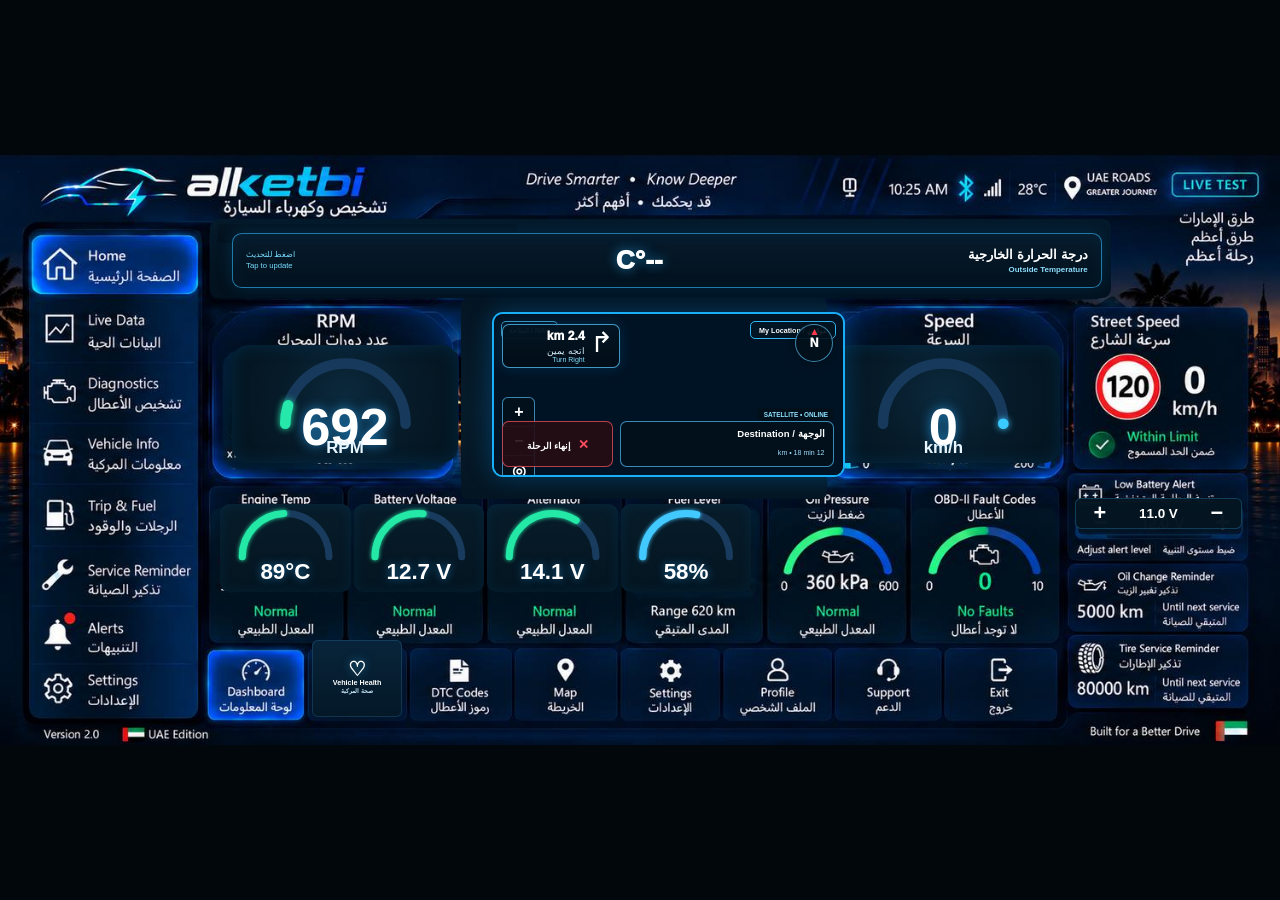
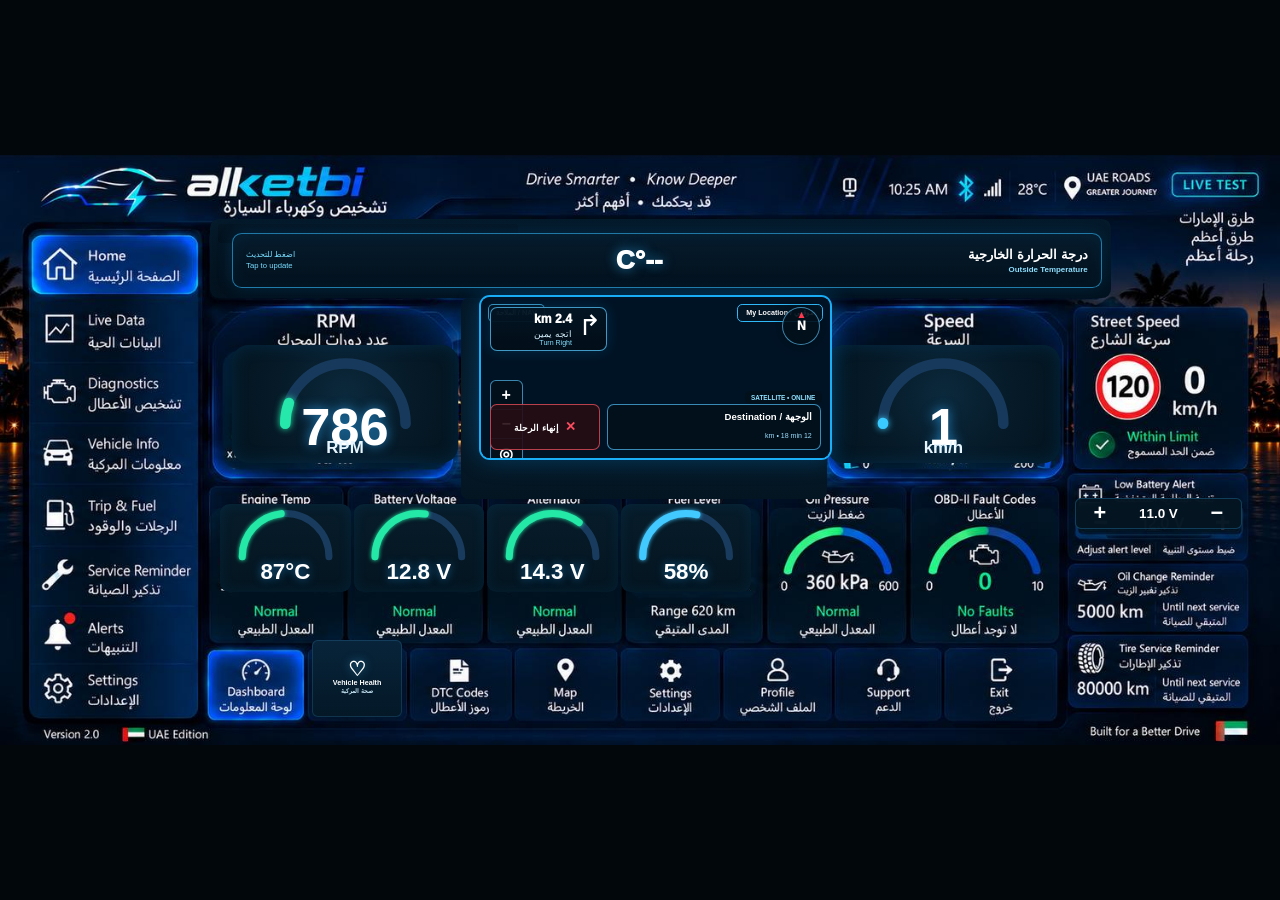
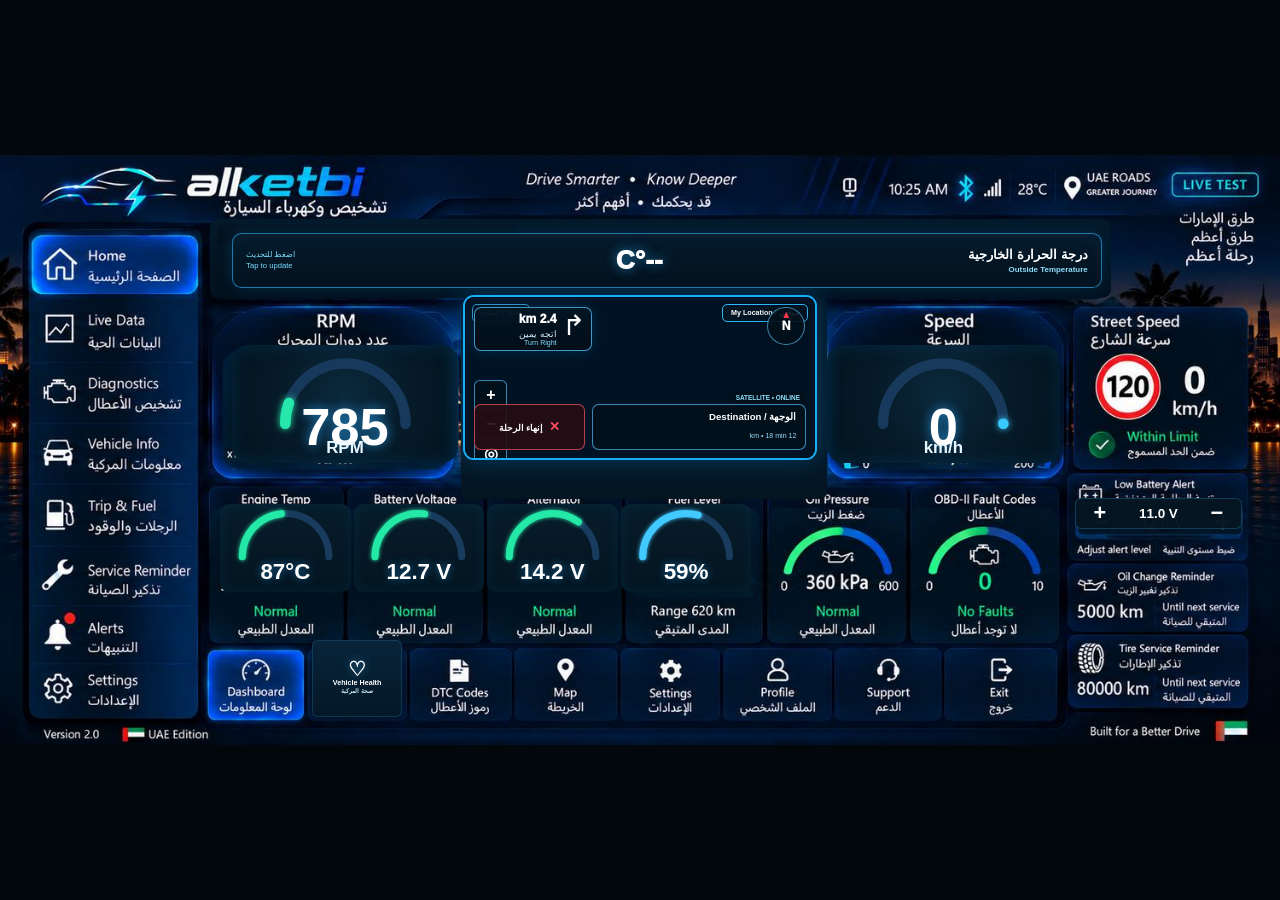
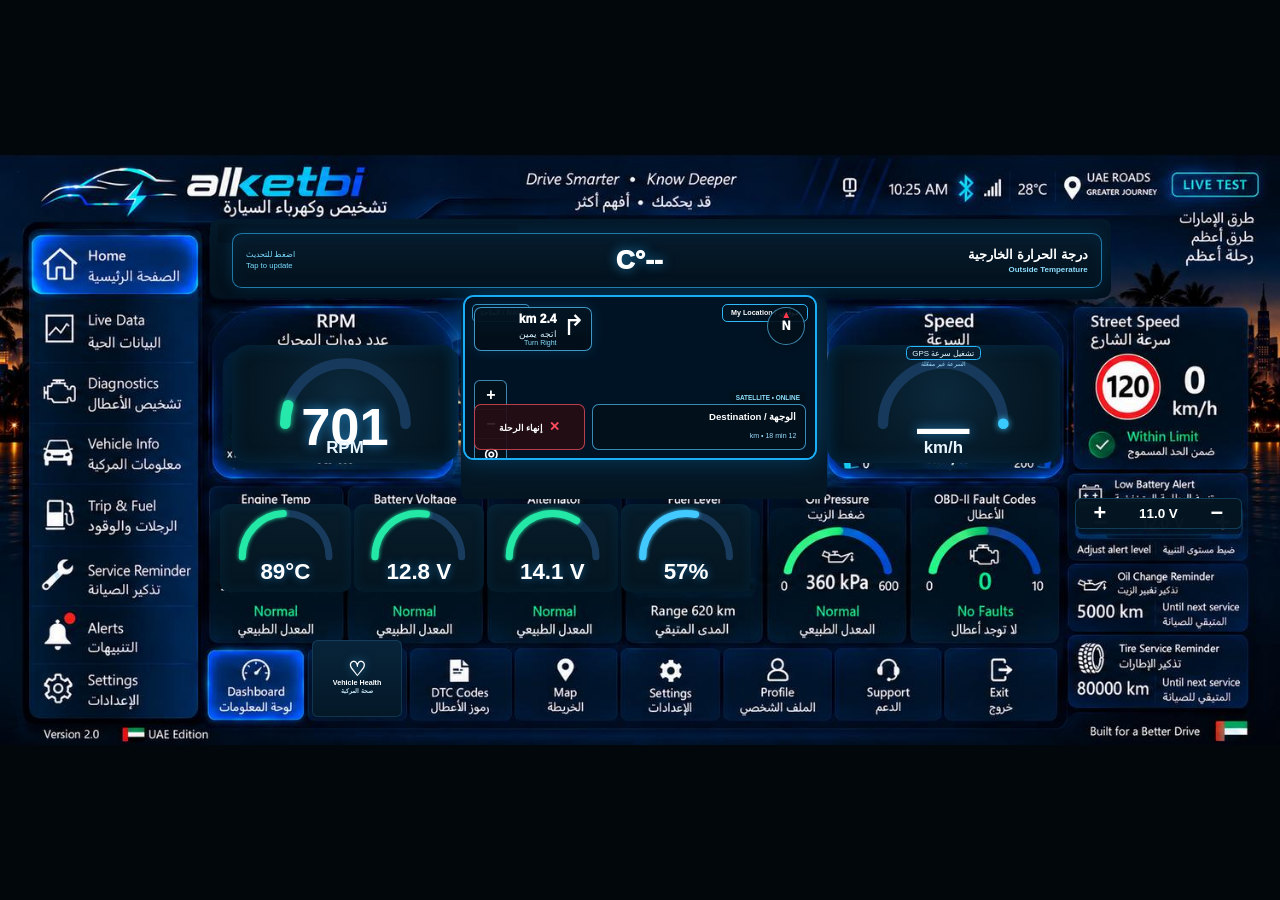
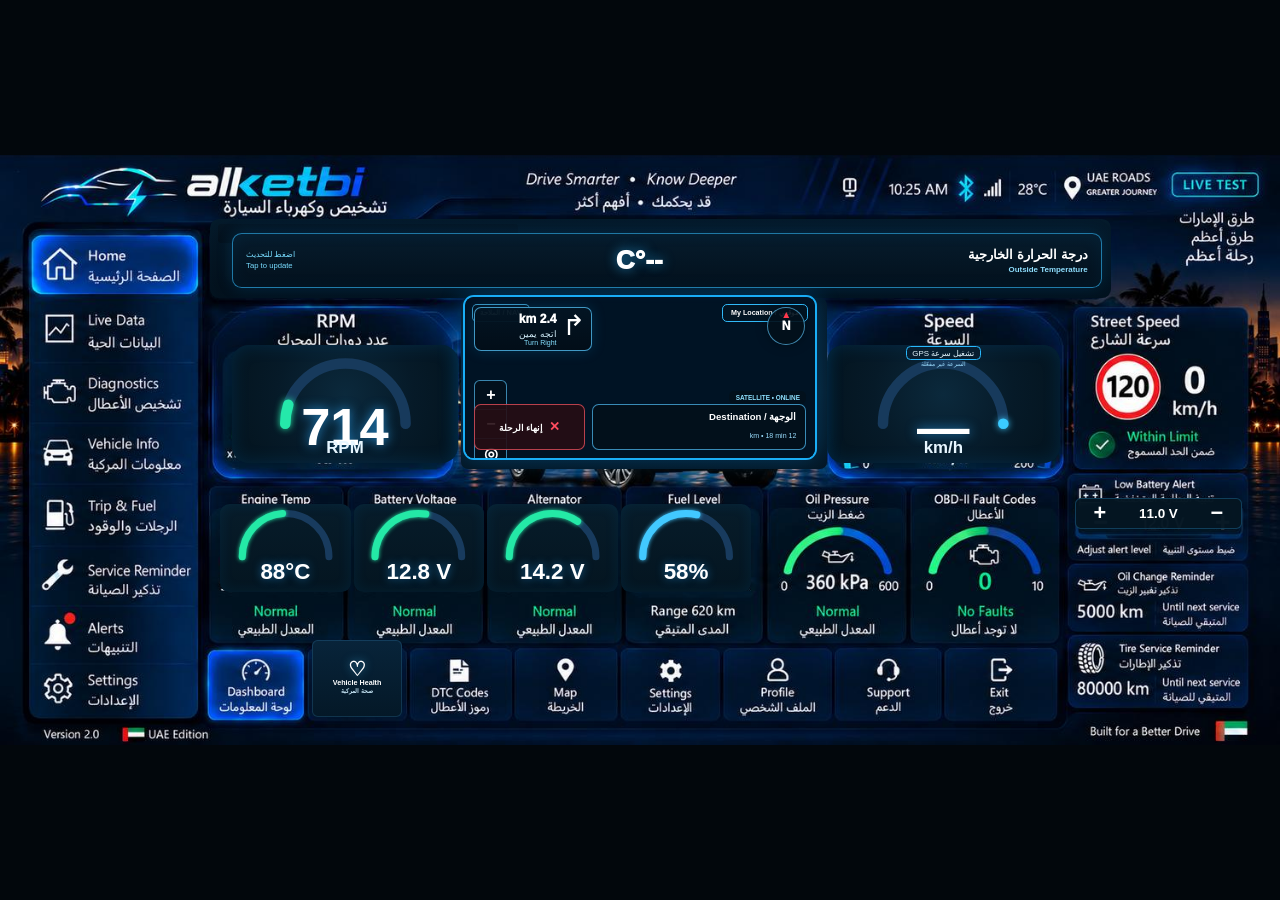
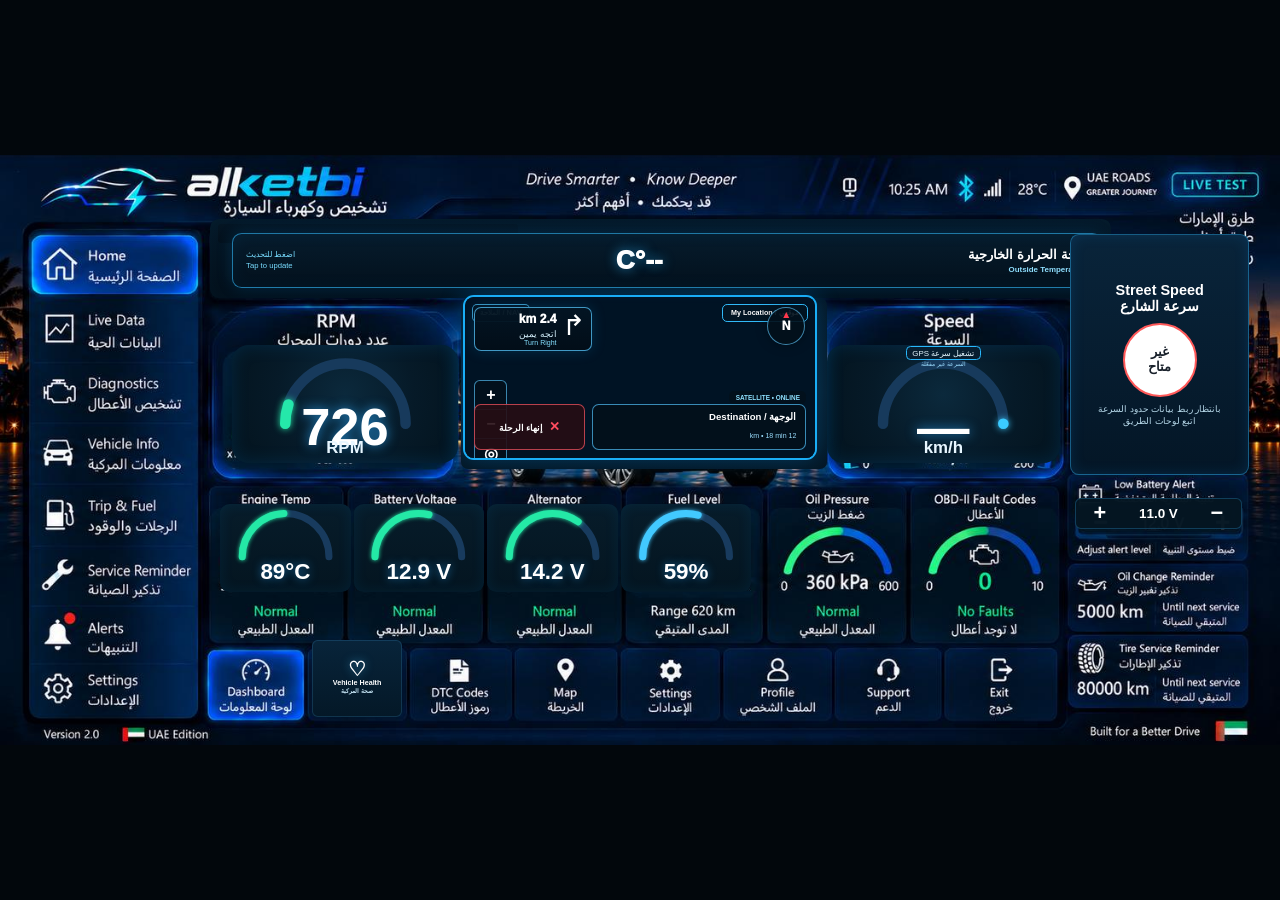
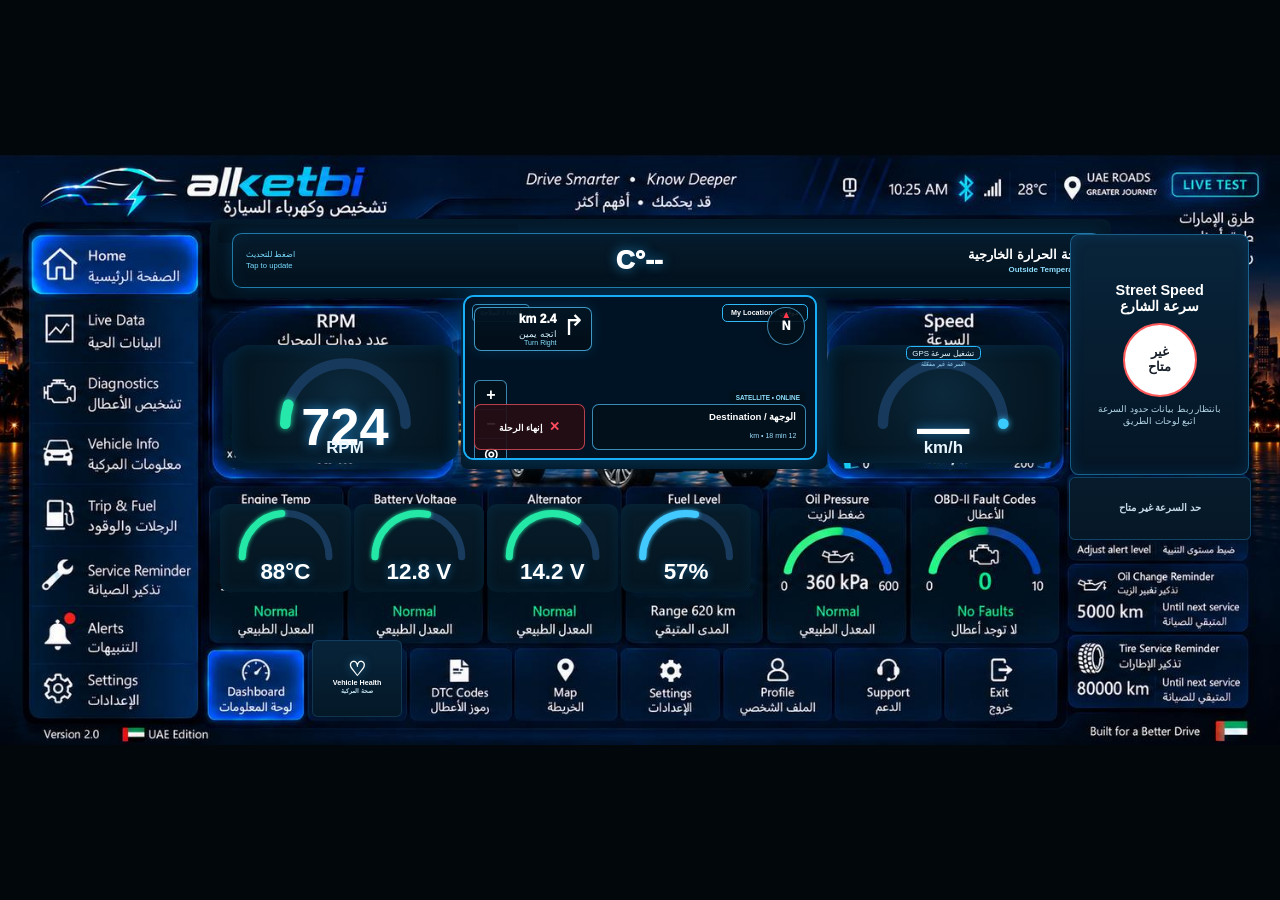
